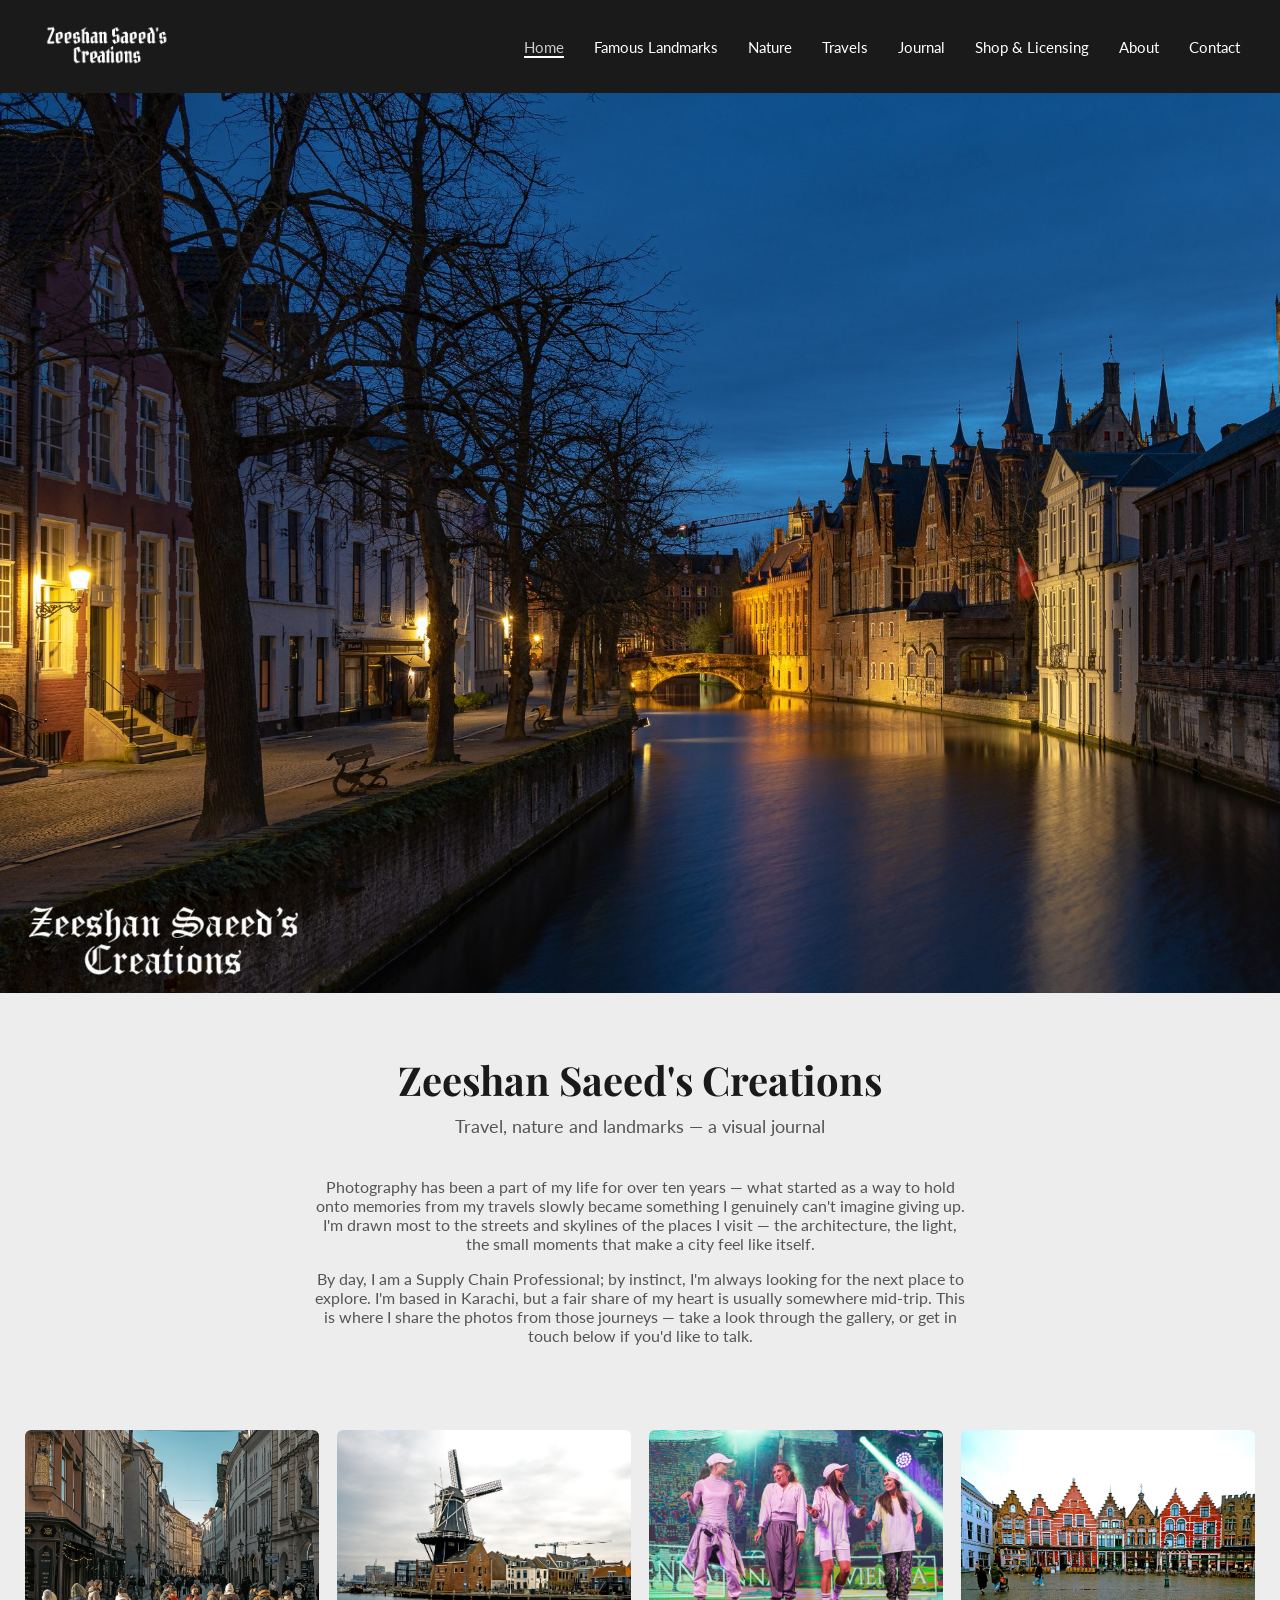
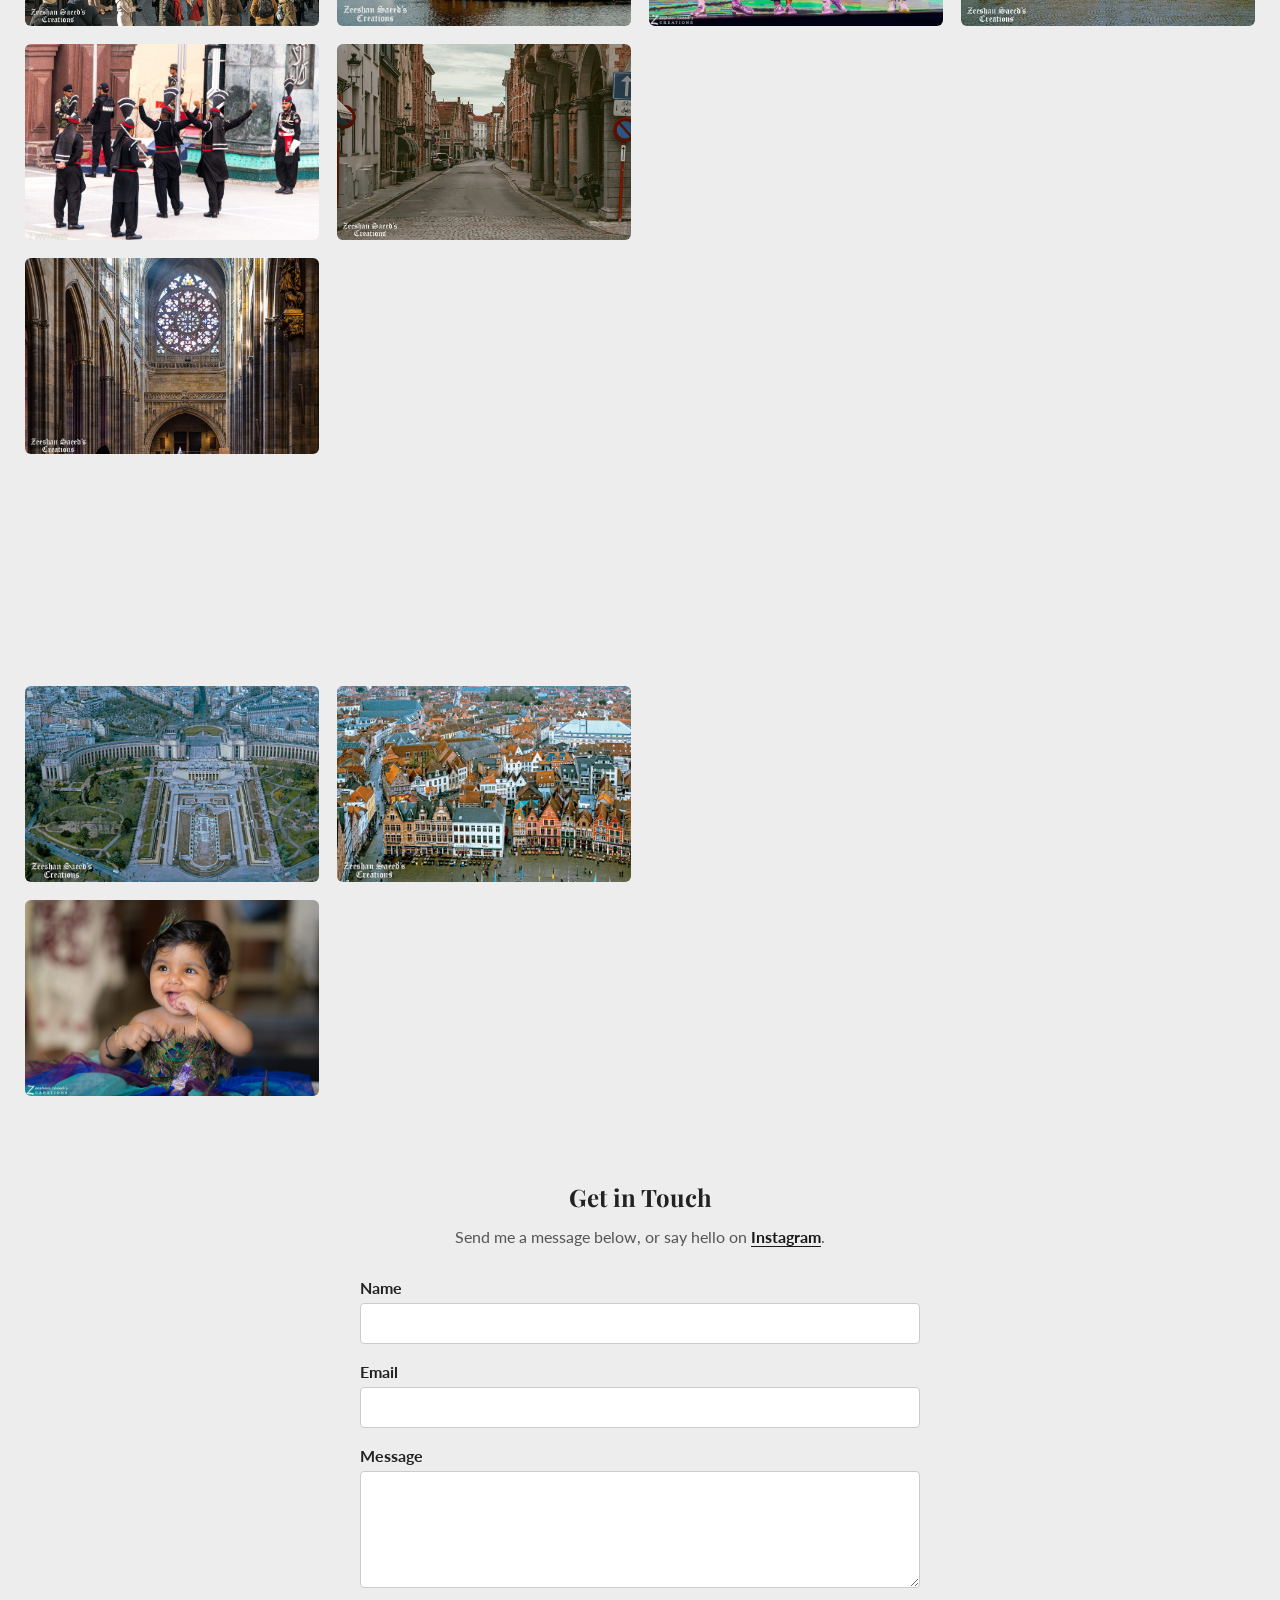
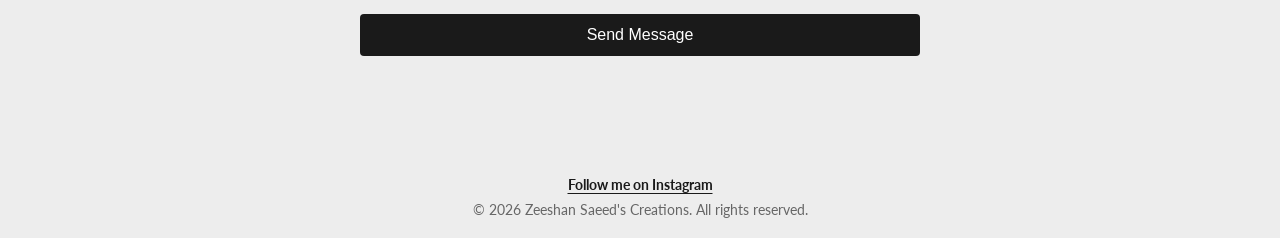
==== index.html @ 1598b389 "Add Journal with first story: Sixteen days in Turkey" ====
<!DOCTYPE html>
  <html lang="en">
  <head>
    <meta charset="UTF-8">
    <meta name="viewport" content="width=device-width, initial-scale=1">
    <title>Zeeshan Saeed's Photographic Diary</title>
    <link rel="icon" type="image/png" href="images/logo_black_transparent.png">
    <meta name="description" content="Travel, nature, and architecture photography by Zeeshan Saeed — a personal visual journal from journeys across Europe and beyond.">
    <link rel="preconnect" href="https://fonts.googleapis.com">
<link href="https://fonts.googleapis.com/css2?family=Playfair+Display:wght@600;700&family=Lato:wght@400;700&display=swap" rel="stylesheet">
    <link rel="stylesheet" href="style.css">
  <!-- GoatCounter: private page-view stats (no cookies, invisible to visitors) -->
  <script data-goatcounter="https://zeeshansaeed.goatcounter.com/count" async src="//gc.zgo.at/count.js"></script>
  </head>
  <body>

  <header class="navbar" id="home">
<div class="logo"><img src="images/logo_white_transparent.png" alt="Zeeshan Saeed's Creations logo"></div>
  <nav aria-label="Main">
  <button type="button" class="hamburger" id="hamburgerBtn" aria-label="Menu" aria-expanded="false" aria-controls="primary-menu"><span aria-hidden="true">&#9776;</span></button>
  <ul class="nav-links" id="primary-menu">
    <li><a href="index.html" class="active">Home</a></li>
<li><a href="famous-landmark.html">Famous Landmarks</a></li>
    <li><a href="nature.html">Nature</a></li>
    <li class="dropdown">
      <a href="travels.html">Travels</a>
      <ul class="dropdown-menu">
        <li><a href="turkey.html">Turkey</a></li>
        <li><a href="prague.html">Prague</a></li>
        <li><a href="amsterdam.html">Amsterdam</a></li>
        <li><a href="bruges.html">Bruges</a></li>
        <li><a href="paris.html">Paris</a></li>
        <li><a href="helsinki.html">Helsinki</a></li>
        <li><a href="tallinn.html">Tallinn</a></li>
      </ul>
    </li>
    <li><a href="journal.html">Journal</a></li>
    <li><a href="shop.html">Shop &amp; Licensing</a></li>
    <li><a href="#about">About</a></li>
    <li><a href="#contact">Contact</a></li>
  </ul>
</nav>
</header>

<main>
  <section class="hero">

  </section>
<section class="intro" id="about">
  <h1>Zeeshan Saeed's Creations</h1>
  <p>Travel, nature and landmarks — a visual journal</p>
</section>
<section class="about">
  <p>Photography has been a part of my life for over ten years — what started as a way to hold onto memories from my travels slowly became something I genuinely can't imagine giving up. I'm drawn most to the streets and skylines of the places I visit — the architecture, the light, the small moments that make a city feel like itself.</p>
  <p>By day, I am a Supply Chain Professional; by instinct, I'm always looking for the next place to explore. I'm based in Karachi, but a fair share of my heart is usually somewhere mid-trip. This is where I share the photos from those journeys — take a look through the gallery, or get in touch below if you'd like to talk.</p>
</section>  
  <section class="gallery" id="gallery">
    <div class="gallery-item">
      <img src="images/Gallery/gallery-01.jpg" loading="lazy" decoding="async" alt="Winter crowds on a narrow Old Town street in Prague">
      <div class="gallery-caption">Winter crowds on a narrow Old Town street in Prague</div>
    </div>
    <div class="gallery-item">
      <img src="images/Gallery/gallery-02.jpg" loading="lazy" decoding="async" alt="Windmill De Adriaan in Haarlem">
      <div class="gallery-caption">Windmill De Adriaan in Haarlem</div>
    </div>
    <div class="gallery-item">
      <img src="images/Gallery/gallery-03.jpg" loading="lazy" decoding="async" alt="Dancers performing at the Global Village concert hall, Dubai">
      <div class="gallery-caption">Dancers performing at the Global Village concert hall, Dubai</div>
    </div>
    <div class="gallery-item">
      <img src="images/Gallery/gallery-04.jpg" loading="lazy" decoding="async" alt="Stepped-gable houses on Market Square, Bruges">
      <div class="gallery-caption">Stepped-gable houses on Market Square, Bruges</div>
    </div>
    <div class="gallery-item">
      <img src="images/Gallery/gallery-05.jpg" loading="lazy" decoding="async" alt="Pakistan Rangers at the Wagah border flag-lowering ceremony">
      <div class="gallery-caption">Pakistan Rangers at the Wagah border flag-lowering ceremony</div>
    </div>
    <div class="gallery-item">
      <img src="images/Gallery/gallery-06.jpg" loading="lazy" decoding="async" alt="Quiet cobbled street with brick arcades, Bruges">
      <div class="gallery-caption">Quiet cobbled street with brick arcades, Bruges</div>
    </div>
    <div class="gallery-item">
      <img src="images/Gallery/gallery-07.jpg" loading="lazy" decoding="async" alt="Equestrian Statue of Queen Wilhelmina, Amsterdam">
      <div class="gallery-caption">Equestrian Statue of Queen Wilhelmina, Amsterdam</div>
    </div>
    <div class="gallery-item">
      <img src="images/Gallery/gallery-08.jpg" loading="lazy" decoding="async" alt="Rooftops of the Lesser Town (Mala Strana) looking toward Prague Castle">
      <div class="gallery-caption">Rooftops of the Lesser Town (Mala Strana) looking toward Prague Castle</div>
    </div>
    <div class="gallery-item">
      <img src="images/Gallery/gallery-09.jpg" loading="lazy" decoding="async" alt="Nave and rose window of St. Vitus Cathedral, Prague">
      <div class="gallery-caption">Nave and rose window of St. Vitus Cathedral, Prague</div>
    </div>
    <div class="gallery-item">
      <img src="images/Gallery/gallery-10.jpg" loading="lazy" decoding="async" alt="Basilica of Saint Nicholas, Amsterdam">
      <div class="gallery-caption">Basilica of Saint Nicholas, Amsterdam</div>
    </div>
    <div class="gallery-item">
      <img src="images/Gallery/gallery-11.jpg" loading="lazy" decoding="async" alt="Minnewater Castle beside the Lake of Love, Bruges">
      <div class="gallery-caption">Minnewater Castle beside the Lake of Love, Bruges</div>
    </div>
    <div class="gallery-item">
      <img src="images/Gallery/gallery-12.jpg" loading="lazy" decoding="async" alt="Red roses in a glass vase at my cousin's wedding">
      <div class="gallery-caption">Red roses in a glass vase at my cousin's wedding</div>
    </div>
    <div class="gallery-item">
      <img src="images/Gallery/gallery-13.jpg" loading="lazy" decoding="async" alt="My daughter smiling in a white T-shirt">
      <div class="gallery-caption">My daughter smiling in a white T-shirt</div>
    </div>
    <div class="gallery-item">
      <img src="images/Gallery/gallery-14.jpg" loading="lazy" decoding="async" alt="Rembrandt Monument, Amsterdam">
      <div class="gallery-caption">Rembrandt Monument, Amsterdam</div>
    </div>
    <div class="gallery-item">
      <img src="images/Gallery/gallery-15.jpg" loading="lazy" decoding="async" alt="Interior of the National Museum, Prague">
      <div class="gallery-caption">Interior of the National Museum, Prague</div>
    </div>
    <div class="gallery-item">
      <img src="images/Gallery/gallery-16.jpg" loading="lazy" decoding="async" alt="Old Jewish Cemetery, Prague">
      <div class="gallery-caption">Old Jewish Cemetery, Prague</div>
    </div>
    <div class="gallery-item">
      <img src="images/Gallery/gallery-17.jpg" loading="lazy" decoding="async" alt="Place du Trocadero and the Esplanade Joseph-Wresinski seen from the top of the Eiffel Tower, Paris">
      <div class="gallery-caption">Place du Trocadero and the Esplanade Joseph-Wresinski seen from the top of the Eiffel Tower, Paris</div>
    </div>
    <div class="gallery-item">
      <img src="images/Gallery/gallery-18.jpg" loading="lazy" decoding="async" alt="Bruges rooftops and Market Square seen from the Belfry">
      <div class="gallery-caption">Bruges rooftops and Market Square seen from the Belfry</div>
    </div>
    <div class="gallery-item">
      <img src="images/Gallery/gallery-19.jpg" loading="lazy" decoding="async" alt="Prague Astronomical Clock in the Old Town">
      <div class="gallery-caption">Prague Astronomical Clock in the Old Town</div>
    </div>
    <div class="gallery-item">
      <img src="images/Gallery/gallery-20.jpg" loading="lazy" decoding="async" alt="Bedrich Smetana Lookout, Prague">
      <div class="gallery-caption">Bedrich Smetana Lookout, Prague</div>
    </div>
    <div class="gallery-item">
      <img src="images/Gallery/gallery-21.jpg" loading="lazy" decoding="async" alt="My baby daughter laughing in a peacock-feather dress">
      <div class="gallery-caption">My baby daughter laughing in a peacock-feather dress</div>
    </div>
    <div class="gallery-item">
      <img src="images/Gallery/gallery-22.jpg" loading="lazy" decoding="async" alt="New Year's fireworks over the sea at JBR, Dubai">
      <div class="gallery-caption">New Year's fireworks over the sea at JBR, Dubai</div>
    </div>
    <div class="gallery-item">
      <img src="images/Gallery/gallery-23.jpg" loading="lazy" decoding="async" alt="My niece with henna-patterned hands, peeking through her fingers">
      <div class="gallery-caption">My niece with henna-patterned hands, peeking through her fingers</div>
    </div>
    <div class="gallery-item">
      <img src="images/Gallery/gallery-24.jpg" loading="lazy" decoding="async" alt="Eiffel Tower, Paris">
      <div class="gallery-caption">Eiffel Tower, Paris</div>
    </div>
  </section>

 
  <section class="contact" id="contact">
    <h2>Get in Touch</h2>
    <p class="contact-intro">Send me a message below, or say hello on <a href="https://www.instagram.com/zeeshansaeed80/" target="_blank" rel="noopener">Instagram<span class="visually-hidden"> (opens in a new tab)</span></a>.</p>
    <form id="contact-form" action="https://formspree.io/f/mbgjoqop" method="POST">
      <input type="hidden" name="_subject" value="New message from Zeeshan Saeed's Creations">
      <input type="text" name="_gotcha" tabindex="-1" autocomplete="off" aria-hidden="true">

      <label for="name">Name</label>
      <input type="text" id="name" name="name" required>

      <label for="email">Email</label>
      <input type="email" id="email" name="email" required>

      <label for="message">Message</label>
      <textarea id="message" name="message" rows="5" required></textarea>

      <button type="submit">Send Message</button>

      <p id="form-status" class="form-status" role="status" aria-live="polite"></p>
    </form>
  </section>
</main> 

    <footer>
      <p class="footer-social"><a href="https://www.instagram.com/zeeshansaeed80/" target="_blank" rel="noopener">Follow me on Instagram<span class="visually-hidden"> (opens in a new tab)</span></a></p>
      <p>&copy; 2026 Zeeshan Saeed's Creations. All rights reserved.</p>
    </footer>


    <script src="script.js"></script>
  </body>
  </html>
---- style.css ----
/* ---------- Reset ---------- */
* {
  margin: 0;
  padding: 0;
  box-sizing: border-box;
}

html {
  scroll-behavior: smooth;
}

h1, h2 {
  font-family: 'Playfair Display', serif;
}

body {
  font-family: 'Lato', Arial, sans-serif;
  color: #222;
  background-color: #ededed;
}

/* ---------- Navbar ---------- */
.navbar {
  display: flex;
  justify-content: space-between;
  align-items: center;
  padding: 20px 40px;
  background-color: #1a1a1a;
  color: white;
  position: relative;
}

.logo img {
  height: 50px;
  width: auto;
}

.nav-links {
  display: flex;
  list-style: none;
  gap: 30px;
}

.nav-links a {
  color: white;
  text-decoration: none;
  font-size: 0.95rem;
}

.nav-links a:hover {
  color: #ccc;
}
.nav-links a.active {
  color: #ccc;
  border-bottom: 2px solid white;
}

.dropdown {
  position: relative;
}

.dropdown-menu {
  display: none;
  position: absolute;
  top: 100%;
  left: 0;
  background-color: #1a1a1a;
  min-width: 150px;
  list-style: none;
  padding: 10px 0;
}

.dropdown-menu li {
  padding: 8px 20px;
}

/* Show the city list on mouse hover (devices with a real pointer) and keyboard focus */
@media (hover: hover) {
  .dropdown:hover .dropdown-menu {
    display: block;
  }
}

.dropdown:focus-within .dropdown-menu {
  display: block;
}

.hamburger {
  display: none;
  background: none;
  border: none;
  color: white;
  font-size: 1.8rem;
  cursor: pointer;
}

.hamburger:focus-visible {
  outline: 2px solid white;
  outline-offset: 2px;
  border-radius: 4px;
}

/* ---------- Hero ---------- */
.hero {
  height: 100vh;
  background-image: url('images/hero.jpg');
  background-size: cover;
  /* Anchor bottom-left so the watermark is never cropped off */
  background-position: left bottom;
}

/* ---------- Intro ---------- */
.intro {
  text-align: center;
  padding: 60px 20px 20px;
}

.intro h1 {
  font-size: 2.5rem;
  margin-bottom: 10px;
  color: #1a1a1a;
}

.intro p {
  font-size: 1.1rem;
  color: #555;
}

/* ---------- About ---------- */
.about {
  max-width: 700px;
  margin: 0 auto;
  padding: 20px 20px 60px;
  text-align: center;
}

.about p {
  color: #555;
}

.about p:not(:last-child) {
  margin-bottom: 16px;
}

/* ---------- Gallery ---------- */
.gallery {
  display: grid;
  grid-template-columns: repeat(4, 1fr);
  gap: 18px;
  padding: 25px 25px;
  max-width: 1500px;
  margin: 0 auto;
}

.gallery-item {
  position: relative;
  overflow: hidden;
  border-radius: 6px;
}

.gallery-item img {
  width: 100%;
  aspect-ratio: 3 / 2;
  object-fit: cover;
  display: block;
  transition: transform 0.3s ease;
}

.gallery-item:hover img {
  transform: scale(1.05);
}

/* Wide photos are cropped from the right (set by script.js) so the watermark isn't cut off */
.gallery-item img.crop-right {
  object-position: left center;
  transform-origin: left center;
}

.gallery-caption {
  position: absolute;
  bottom: 0;
  left: 0;
  width: 100%;
  padding: 12px 10px;
  background: linear-gradient(to top, rgba(0,0,0,0.75), transparent);
  color: white;
  font-size: 0.85rem;
  opacity: 0;
  transform: translateY(8px);
  transition: opacity 0.3s ease, transform 0.3s ease;
}

.gallery-item:hover .gallery-caption {
  opacity: 1;
  transform: translateY(0);
}

/* Thumbnails are wrapped in buttons by script.js so they work with the keyboard */
.gallery-open {
  display: block;
  width: 100%;
  padding: 0;
  border: 0;
  background: none;
  cursor: pointer;
}

/* Clicks on the caption strip should reach the photo button underneath */
.gallery-caption {
  pointer-events: none;
}

/* Keyboard focus: outline the photo and show its caption, like hover does */
.gallery-item:has(.gallery-open:focus-visible) {
  outline: 3px solid #1a1a1a;
  outline-offset: 3px;
}

.gallery-item:has(.gallery-open:focus-visible) img {
  transform: scale(1.05);
}

.gallery-item:has(.gallery-open:focus-visible) .gallery-caption {
  opacity: 1;
  transform: translateY(0);
}
/* ---------- Services (kept for reuse on the parlour site later) ---------- */
.services {
  max-width: 1000px;
  margin: 0 auto;
  padding: 60px 20px;
}

.service-row {
  display: flex;
  align-items: center;
  gap: 40px;
  margin-bottom: 60px;
}

.service-row img {
  width: 50%;
  height: 300px;
  object-fit: cover;
  border-radius: 6px;
}

.service-text {
  width: 50%;
}

.service-text h2 {
  margin-bottom: 12px;
}

.service-row:nth-child(even) {
  flex-direction: row-reverse;
}

/* ---------- Contact ---------- */
.contact {
  max-width: 600px;
  margin: 0 auto;
  padding: 60px 20px;
}

.contact h2 {
  text-align: center;
  margin-bottom: 30px;
}

.contact form {
  display: flex;
  flex-direction: column;
  gap: 6px;
}

.contact label {
  font-weight: bold;
  margin-top: 12px;
}

.contact input,
.contact textarea {
  padding: 10px;
  border: 1px solid #ccc;
  border-radius: 4px;
  font-family: inherit;
  font-size: 1rem;
}

.contact input:focus,
.contact textarea:focus {
  outline: none;
  border-color: #1a1a1a;
}

.contact button {
  margin-top: 20px;
  padding: 12px;
  background-color: #1a1a1a;
  color: white;
  border: none;
  border-radius: 4px;
  font-size: 1rem;
  cursor: pointer;
}

.contact button:hover {
  background-color: #333;
}

.contact button[disabled] {
  opacity: 0.6;
  cursor: default;
}

/* Spam honeypot — hidden from users, visible to bots */
.contact input[name="_gotcha"] {
  position: absolute;
  left: -9999px;
  width: 1px;
  height: 1px;
  overflow: hidden;
}

.form-status {
  margin-top: 16px;
  text-align: center;
  font-size: 0.95rem;
  min-height: 1.2em;
}

.form-status.success {
  color: #1a7a3c;
}

.form-status.error {
  color: #b3261e;
}

/* ---------- Lightbox ---------- */
.lightbox.hidden {
  display: none;
}

.lightbox {
  position: fixed;
  top: 0;
  left: 0;
  width: 100%;
  height: 100%;
  background: rgba(0, 0, 0, 0.95);
  display: flex;
  align-items: center;
  justify-content: center;
  cursor: pointer;
}

.lightbox img {
  max-width: 90%;
  max-height: 90%;
  border-radius: 6px;
}

/* Discourage casual saving of photos (drag, selection, iOS long-press menu) */
.gallery img,
.lightbox img {
  -webkit-user-drag: none;
  user-select: none;
  -webkit-user-select: none;
  -webkit-touch-callout: none;
}

.lightbox-close {
  position: absolute;
  top: 20px;
  right: 30px;
  font-size: 2.5rem;
  color: white;
  cursor: pointer;
}

.lightbox-arrow {
  position: absolute;
  top: 50%;
  transform: translateY(-50%);
  font-size: 2rem;
  color: white;
  cursor: pointer;
  padding: 10px;
  user-select: none;
}

.lightbox-prev {
  left: 20px;
}

.lightbox-next {
  right: 20px;
}

.lightbox-arrow:hover,
.lightbox-close:hover {
  color: #ccc;
}

/* Lightbox controls are real buttons: remove default button styling */
.lightbox-close,
.lightbox-arrow {
  background: none;
  border: 0;
  font-family: inherit;
  line-height: 1;
}

/* Comfortable tap area (at least 44 x 44 px) for the close button */
.lightbox-close {
  min-width: 44px;
  min-height: 44px;
  display: flex;
  align-items: center;
  justify-content: center;
}

.lightbox-close:focus-visible,
.lightbox-arrow:focus-visible {
  outline: 2px solid white;
  outline-offset: 4px;
  border-radius: 4px;
}

/* Stop the page behind the lightbox from scrolling */
body.lightbox-open {
  overflow: hidden;
}

/* Horizontal swipes are handled by script.js; keep vertical panning and pinch-to-zoom */
.lightbox {
  touch-action: pan-y pinch-zoom;
}

/* Text for screen readers only */
.visually-hidden {
  position: absolute;
  width: 1px;
  height: 1px;
  margin: -1px;
  padding: 0;
  overflow: hidden;
  clip: rect(0, 0, 0, 0);
  white-space: nowrap;
  border: 0;
}

/* ---------- Footer ---------- */
footer {
  text-align: center;
  padding: 20px;
  color: #666;
  font-size: 0.9rem;
}

.footer-social {
  margin-bottom: 8px;
}

.footer-social a,
.contact-intro a {
  color: #1a1a1a;
  font-weight: bold;
  text-underline-offset: 3px;
}

.footer-social a:hover,
.contact-intro a:hover {
  color: #555;
}

.contact .contact-intro {
  text-align: center;
  color: #555;
  margin: -16px 0 20px;
}

/* ---------- Mobile overrides (always last) ---------- */
@media (max-width: 600px) {
  .logo img {
    height: 36px;
  }

  .hamburger {
    display: block;
    min-width: 44px;
    min-height: 44px;
    padding: 0;
    line-height: 1;
  }

  .nav-links {
    display: none;
    position: absolute;
    top: 100%;
    left: 0;
    width: 100%;
    flex-direction: column;
    background-color: #1a1a1a;
    text-align: center;
    padding: 20px 0;
  }

  .nav-links.active {
    display: flex;
  }

  /* On phones, "Travels" opens the Travels page, which lists every city */
  .nav-links .dropdown-menu,
  .nav-links .dropdown:focus-within .dropdown-menu {
    display: none;
  }

  .gallery {
    grid-template-columns: repeat(1, 1fr);
  }

  .service-row {
    flex-direction: column;
  }

  .service-row img,
  .service-text {
    width: 100%;
  }
}
/* ---------- 404 Page ---------- */
.not-found {
  min-height: 60vh;
  display: flex;
  flex-direction: column;
  align-items: center;
  justify-content: center;
  text-align: center;
  padding: 60px 20px;
}

.not-found h1 {
  font-size: 5rem;
  color: #1a1a1a;
}

.not-found p {
  font-size: 1.1rem;
  color: #555;
  margin-bottom: 24px;
}

.not-found-link {
  background-color: #1a1a1a;
  color: white;
  padding: 12px 24px;
  border-radius: 4px;
  text-decoration: none;
  font-size: 1rem;
}

.not-found-link:hover {
  background-color: #333;
}
@view-transition {
  navigation: auto;
}
.lightbox-caption {
  position: absolute;
  bottom: 30px;
  left: 50%;
  transform: translateX(-50%);
  color: white;
  font-size: 1rem;
  text-align: center;
  background: rgba(0, 0, 0, 0.5);
  padding: 8px 20px;
  border-radius: 4px;
  max-width: 80%;
}

/* ---------- Shop & Licensing page ---------- */
.hero-short {
  height: 55vh;
}

.shop-options {
  display: grid;
  grid-template-columns: repeat(2, 1fr);
  gap: 24px;
  max-width: 1000px;
  margin: 0 auto;
  padding: 0 20px 60px;
}

.shop-card {
  background: white;
  border-radius: 6px;
  padding: 32px;
  display: flex;
  flex-direction: column;
}

.shop-eyebrow {
  font-size: 0.8rem;
  letter-spacing: 0.08em;
  text-transform: uppercase;
  color: #555;
  margin-bottom: 8px;
}

.shop-card h2 {
  font-size: 1.6rem;
  color: #1a1a1a;
  margin-bottom: 12px;
}

.shop-card p,
.shop-card li,
.tier p,
.shop-steps li,
.shop-note p {
  color: #555;
  line-height: 1.6;
}

.shop-card > p {
  margin-bottom: 16px;
}

.shop-card ul {
  padding-left: 20px;
  margin-bottom: 24px;
}

.shop-card li {
  margin-bottom: 6px;
}

.shop-card .shop-price {
  margin-top: auto;
}


.shop-price {
  font-weight: 700;
  color: #1a1a1a;
}

.shop-button {
  display: inline-block;
  margin-top: 16px;
  padding: 12px 24px;
  background-color: #1a1a1a;
  color: white;
  border-radius: 4px;
  text-align: center;
  text-decoration: none;
}

.shop-button:hover {
  background-color: #333;
}

.shop-button-disabled,
.shop-button-disabled:hover {
  background-color: transparent;
  color: #555;
  border: 1px dashed #888;
  cursor: default;
}

.shop-section {
  max-width: 1000px;
  margin: 0 auto;
  padding: 20px 20px 50px;
}

.shop-section h2 {
  text-align: center;
  color: #1a1a1a;
  margin-bottom: 12px;
}

.shop-section-intro,
.shop-fineprint {
  text-align: center;
  color: #555;
  max-width: 640px;
  margin: 0 auto;
}

.shop-section-intro {
  margin-bottom: 24px;
}

.shop-fineprint {
  font-size: 0.9rem;
  margin-top: 20px;
}

.tier-grid {
  display: grid;
  grid-template-columns: repeat(3, 1fr);
  gap: 18px;
}

.tier {
  background: white;
  border-radius: 6px;
  padding: 24px;
  display: flex;
  flex-direction: column;
  gap: 10px;
}

.tier h3,
.shop-note h3 {
  font-family: 'Playfair Display', serif;
  font-size: 1.2rem;
  color: #1a1a1a;
}

.tier .shop-price {
  margin-top: auto;
}

.shop-steps {
  list-style: none;
  counter-reset: step;
  display: grid;
  grid-template-columns: repeat(3, 1fr);
  gap: 18px;
  margin-top: 24px;
}

.shop-steps li {
  counter-increment: step;
  background: white;
  border-radius: 6px;
  padding: 24px;
}

.shop-steps li::before {
  content: counter(step);
  display: block;
  font-family: 'Playfair Display', serif;
  font-size: 1.8rem;
  color: #1a1a1a;
  margin-bottom: 8px;
}

.shop-steps strong {
  color: #1a1a1a;
}

.shop-note {
  background: white;
  border-left: 3px solid #1a1a1a;
  border-radius: 0;
  padding: 24px 28px;
  max-width: 760px;
  margin: 0 auto;
}

.shop-note h3 {
  margin-bottom: 8px;
}

.contact select {
  padding: 10px;
  border: 1px solid #ccc;
  border-radius: 4px;
  font-family: inherit;
  font-size: 1rem;
  background: white;
}

.contact select:focus {
  outline: none;
  border-color: #1a1a1a;
}

.contact .optional {
  font-weight: normal;
  color: #555;
}

@media (max-width: 800px) {
  .shop-options,
  .tier-grid,
  .shop-steps {
    grid-template-columns: 1fr;
  }

  .hero-short {
    height: 35vh;
  }
}

/* ---------- Travels page ---------- */
.city-grid {
  list-style: none;
  display: grid;
  grid-template-columns: repeat(3, 1fr);
  gap: 24px;
  max-width: 1200px;
  margin: 0 auto;
  padding: 0 25px 60px;
}

.city-card {
  position: relative;
  background: white;
  border-radius: 6px;
  overflow: hidden;
  display: flex;
  flex-direction: column;
}

.city-card-photo {
  overflow: hidden;
}

.city-card img {
  width: 100%;
  aspect-ratio: 3 / 2;
  object-fit: cover;
  /* Crop wide photos from the right so the watermark (bottom left) stays whole */
  object-position: left center;
  transform-origin: left bottom;
  display: block;
  transition: transform 0.3s ease;
}

.city-card:hover img,
.city-card:focus-within img {
  transform: scale(1.05);
}

.city-card-body {
  background: white;
  padding: 20px 22px 22px;
  display: flex;
  flex-direction: column;
  flex: 1;
}

.city-card h2 {
  font-size: 1.5rem;
  color: #1a1a1a;
}

.city-card h2 a {
  color: inherit;
  text-decoration: none;
}

/* The whole card is clickable through the city name link */
.city-card h2 a::after {
  content: "";
  position: absolute;
  inset: 0;
  z-index: 1;
}

.city-card:has(h2 a:focus-visible) {
  outline: 3px solid #1a1a1a;
  outline-offset: 3px;
}

.city-card h2 a:focus-visible {
  outline: none;
}

.city-card-country {
  font-size: 0.8rem;
  letter-spacing: 0.08em;
  text-transform: uppercase;
  color: #555;
  margin: 4px 0 12px;
}

.city-card-teaser {
  color: #555;
  line-height: 1.6;
  margin-bottom: 16px;
}

.city-card-meta {
  margin-top: auto;
  font-weight: bold;
  color: #1a1a1a;
}

.back-link {
  max-width: 1500px;
  margin: 0 auto;
  padding: 10px 25px 40px;
  text-align: center;
}

.back-link a {
  color: #1a1a1a;
  font-weight: bold;
  text-underline-offset: 3px;
}

.back-link a:hover {
  color: #555;
}

@media (max-width: 1000px) {
  .city-grid {
    grid-template-columns: repeat(2, 1fr);
  }
}

@media (max-width: 600px) {
  .city-grid {
    grid-template-columns: 1fr;
  }
}

/* City headings inside multi-city galleries (e.g. Turkey) */
.gallery-heading {
  max-width: 1500px;
  margin: 30px auto 0;
  padding: 0 25px;
  font-size: 1.6rem;
  color: #1a1a1a;
}

/* Touch screens have no hover: show captions as a plain line under each photo */
@media (hover: none) {
  .gallery-caption {
    position: static;
    opacity: 1;
    transform: none;
    background: none;
    color: #555;
    padding: 8px 2px 0;
  }
}

/* ---------- Journal index ---------- */
.post-list {
  list-style: none;
  max-width: 1000px;
  margin: 0 auto;
  padding: 0 25px 60px;
  display: grid;
  gap: 24px;
}

.post-card {
  position: relative;
  display: grid;
  grid-template-columns: 1fr 1fr;
  background: white;
  border-radius: 6px;
  overflow: hidden;
}

.post-card-photo {
  overflow: hidden;
}

.post-card img {
  width: 100%;
  height: 100%;
  min-height: 240px;
  object-fit: cover;
  /* Keep the bottom-left watermark in frame */
  object-position: left bottom;
  transform-origin: left bottom;
  display: block;
  transition: transform 0.3s ease;
}

.post-card:hover img,
.post-card:focus-within img {
  transform: scale(1.05);
}

.post-card-body {
  padding: 26px 28px;
  display: flex;
  flex-direction: column;
}

.post-card h2 {
  font-size: 1.7rem;
  color: #1a1a1a;
  margin-bottom: 12px;
}

.post-card h2 a {
  color: inherit;
  text-decoration: none;
}

/* The whole card is clickable through the title link */
.post-card h2 a::after {
  content: "";
  position: absolute;
  inset: 0;
  z-index: 1;
}

.post-card:has(h2 a:focus-visible) {
  outline: 3px solid #1a1a1a;
  outline-offset: 3px;
}

.post-card h2 a:focus-visible {
  outline: none;
}

.post-card-teaser {
  color: #555;
  line-height: 1.6;
  margin-bottom: 16px;
}

.post-eyebrow {
  font-size: 0.8rem;
  letter-spacing: 0.08em;
  text-transform: uppercase;
  color: #555;
  margin-bottom: 8px;
}

.post-eyebrow a {
  color: inherit;
  text-underline-offset: 3px;
}

@media (max-width: 700px) {
  .post-card {
    grid-template-columns: 1fr;
  }

  .post-card img {
    min-height: 0;
    aspect-ratio: 3 / 2;
  }
}

/* ---------- Journal story ---------- */
.post {
  max-width: 760px;
  margin: 0 auto;
  padding: 50px 20px 20px;
}

.post-header {
  text-align: center;
  margin-bottom: 30px;
}

.post-header h1 {
  font-size: 2.6rem;
  line-height: 1.2;
  color: #1a1a1a;
  margin-bottom: 10px;
}

.post-meta {
  color: #555;
}

.trip-facts {
  display: grid;
  grid-template-columns: repeat(2, 1fr);
  gap: 16px 24px;
  background: white;
  border-radius: 6px;
  padding: 22px 24px;
  margin-bottom: 36px;
}

.trip-facts dt {
  font-size: 0.75rem;
  letter-spacing: 0.08em;
  text-transform: uppercase;
  color: #555;
  margin-bottom: 4px;
}

.trip-facts dd {
  color: #1a1a1a;
  line-height: 1.5;
}

.post-body {
  font-size: 1.08rem;
  line-height: 1.75;
}

.post-body p,
.post-body ul {
  margin-bottom: 1.2em;
}

.post-body ul {
  padding-left: 1.3em;
}

.post-body li {
  margin-bottom: 0.5em;
}

.post-body h2 {
  font-size: 2rem;
  color: #1a1a1a;
  margin: 2.2em 0 0.4em;
  scroll-margin-top: 20px;
}

.post-body h3 {
  font-family: 'Lato', Arial, sans-serif;
  font-size: 1.15rem;
  color: #1a1a1a;
  margin: 1.8em 0 0.5em;
}

.post-lead {
  font-size: 1.2rem;
  color: #1a1a1a;
}

.post-toc {
  border-left: 3px solid #1a1a1a;
  padding: 4px 0 4px 18px;
  margin-bottom: 1.5em;
}

.post-toc p {
  font-weight: bold;
  margin-bottom: 0.3em;
}

.post-toc ol {
  padding-left: 1.2em;
  margin: 0;
}

.post-toc li {
  margin-bottom: 0.2em;
}

.post-body a,
.post-toc a {
  color: #1a1a1a;
  text-underline-offset: 3px;
}

/* Story photos: full width (or a pair side by side), natural shape, caption always shown */
.post-photos {
  grid-template-columns: 1fr;
  padding: 6px 0 1.6em;
  max-width: none;
}

.post-photos-pair {
  grid-template-columns: 1fr 1fr;
  align-items: start;
}

.post-photos .gallery-item img,
.post-photos .gallery-item img.crop-right {
  aspect-ratio: auto;
  height: auto;
  max-height: 80vh;
  object-fit: contain;
  object-position: center;
}

.post-photos .gallery-item:hover img,
.post-photos .gallery-item:has(.gallery-open:focus-visible) img {
  transform: none;
}

.post-photos .gallery-caption {
  position: static;
  opacity: 1;
  transform: none;
  background: none;
  color: #555;
  font-size: 0.9rem;
  line-height: 1.4;
  padding: 8px 2px 0;
}

.photo-spots {
  background: white;
  border-radius: 6px;
  padding: 24px 26px 8px;
  margin: 2.5em 0 2em;
}

.photo-spots h2 {
  font-size: 1.5rem;
  margin: 0 0 0.6em;
}

.photo-spots h3 {
  margin-top: 1em;
}

.post-end {
  text-align: center;
  padding: 1em 0 1em;
}

.post-end p {
  color: #555;
}

.post-end .shop-button {
  color: white;
  text-decoration: none;
}

@media (max-width: 600px) {
  .post {
    padding-top: 36px;
  }

  .post-header h1 {
    font-size: 2rem;
  }

  .post-body h2 {
    font-size: 1.6rem;
  }

  .trip-facts,
  .post-photos-pair {
    grid-template-columns: 1fr;
  }
}

/* Links inside intro text (e.g. Turkey page to its Journal story) */
.about a {
  color: #1a1a1a;
  font-weight: bold;
  text-underline-offset: 3px;
}
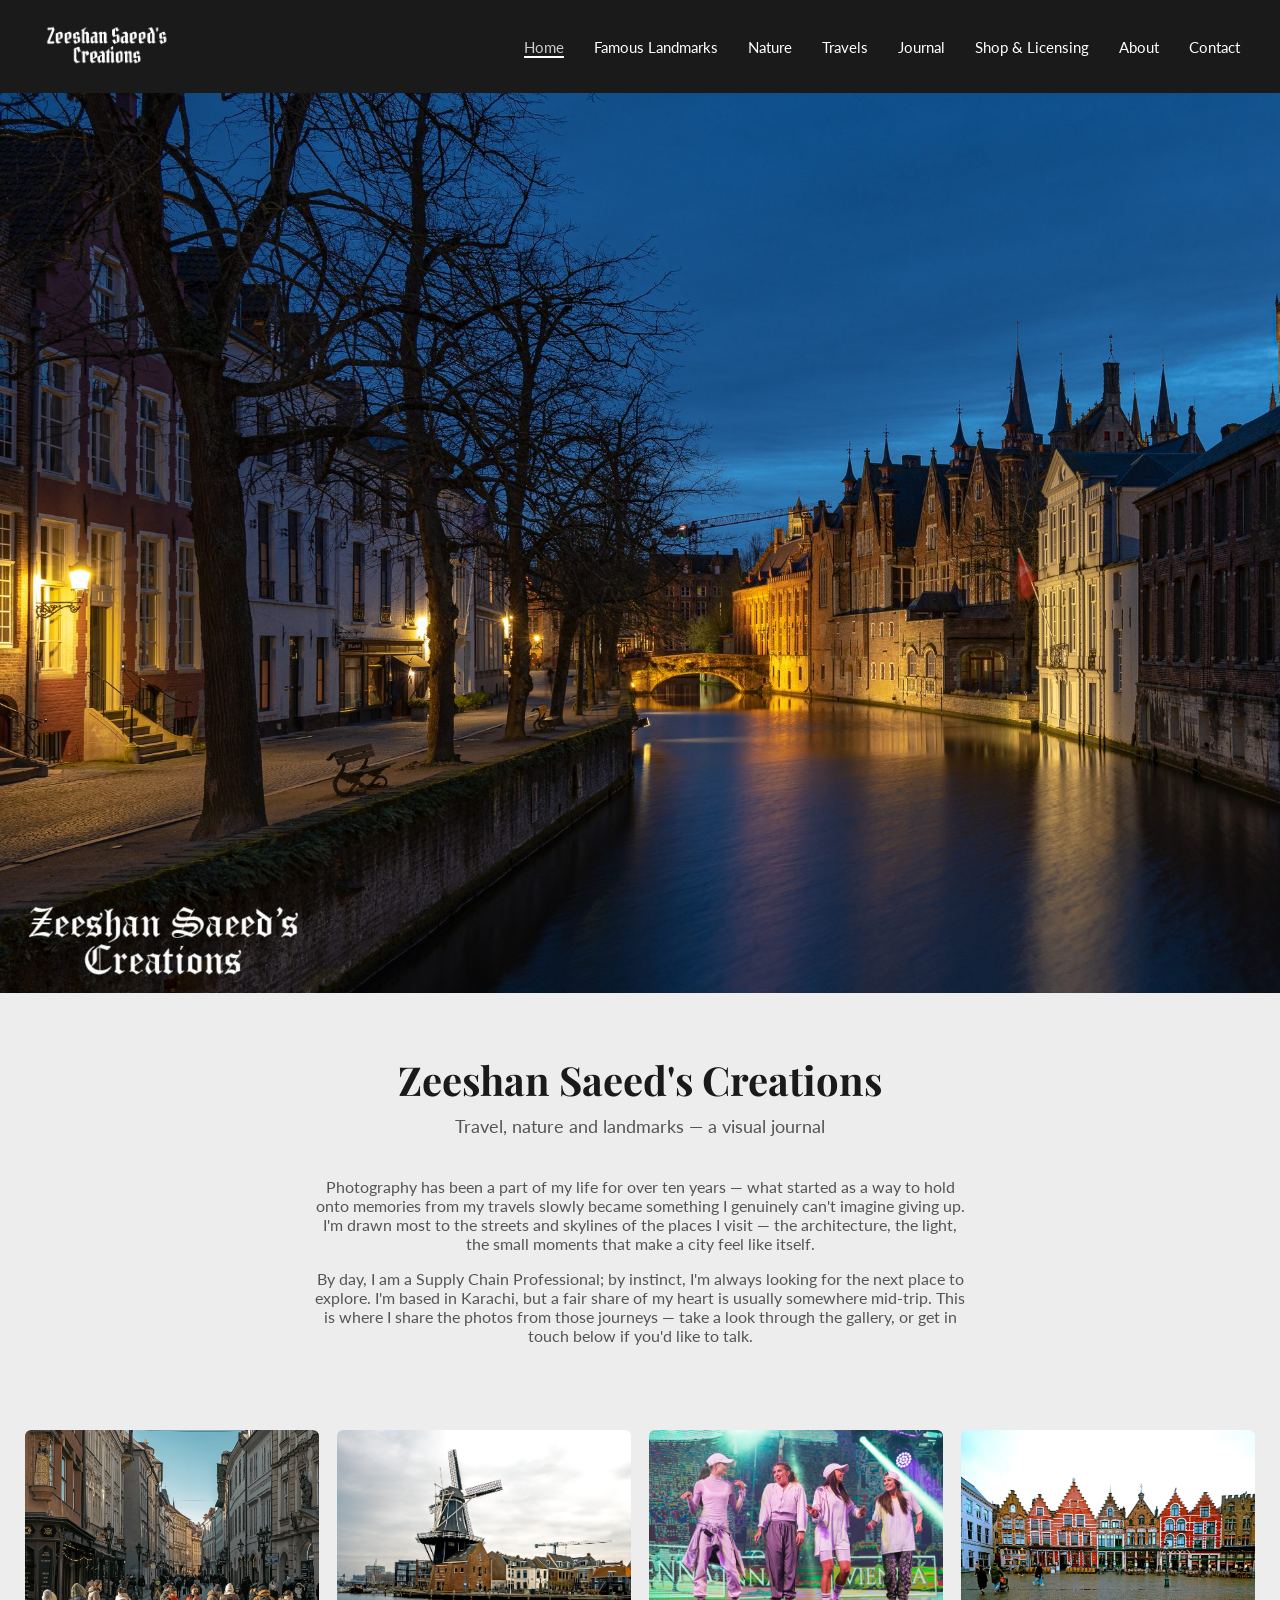
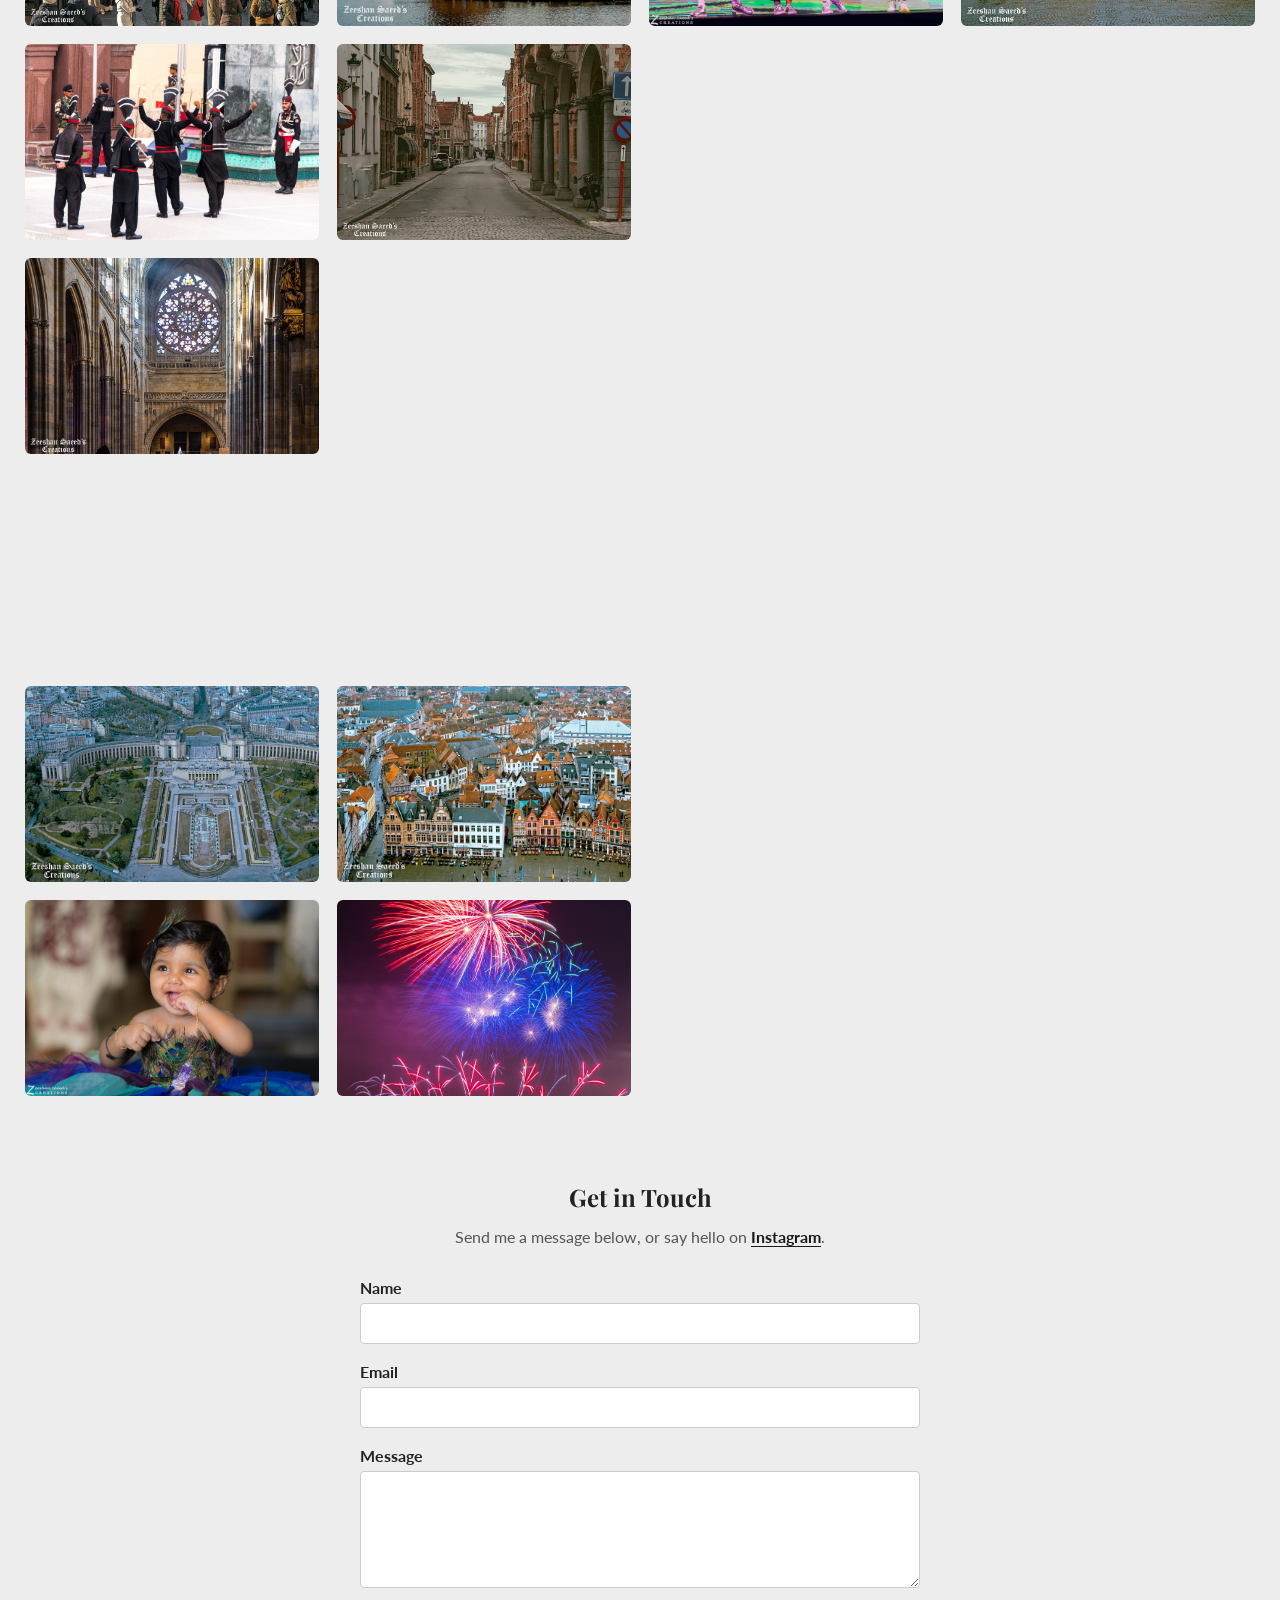
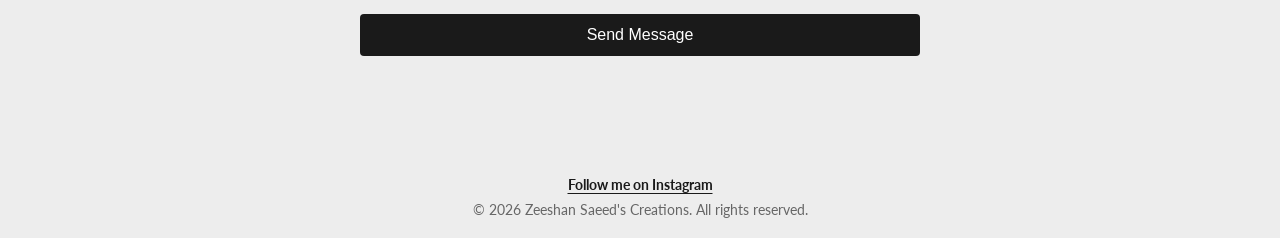
==== commit eadbbf27: "Add canonical tags to all pages" ====
--- a/index.html
+++ b/index.html
@@ -4,6 +4,7 @@
     <meta charset="UTF-8">
     <meta name="viewport" content="width=device-width, initial-scale=1">
     <title>Zeeshan Saeed's Photographic Diary</title>
+    <link rel="canonical" href="https://zeeshansaeedcreations.com/">
     <link rel="icon" type="image/png" href="images/logo_black_transparent.png">
     <meta name="description" content="Travel, nature, and architecture photography by Zeeshan Saeed — a personal visual journal from journeys across Europe and beyond.">
     <link rel="preconnect" href="https://fonts.googleapis.com">
--- a/style.css
+++ b/style.css
@@ -1197,6 +1197,37 @@
   padding: 8px 2px 0;
 }
 
+/* Tall photos in a story: keep them narrower so they don't fill the whole screen */
+.post-photos-portrait {
+  max-width: 460px;
+  margin: 0 auto;
+}
+
+/* Side-by-side story photos share one shape so the pair lines up.
+   Cropped from the bottom left to keep the watermark; the viewer still shows the whole photo. */
+.post-photos-pair .gallery-item img,
+.post-photos-pair .gallery-item img.crop-right {
+  aspect-ratio: 3 / 2;
+  max-height: none;
+  object-fit: cover;
+  object-position: left bottom;
+}
+
+/* Note under the Journal story list */
+.journal-more {
+  max-width: 1000px;
+  margin: -30px auto 0;
+  padding: 0 25px 60px;
+  text-align: center;
+  color: #555;
+}
+
+.journal-more a {
+  color: #1a1a1a;
+  font-weight: bold;
+  text-underline-offset: 3px;
+}
+
 .photo-spots {
   background: white;
   border-radius: 6px;
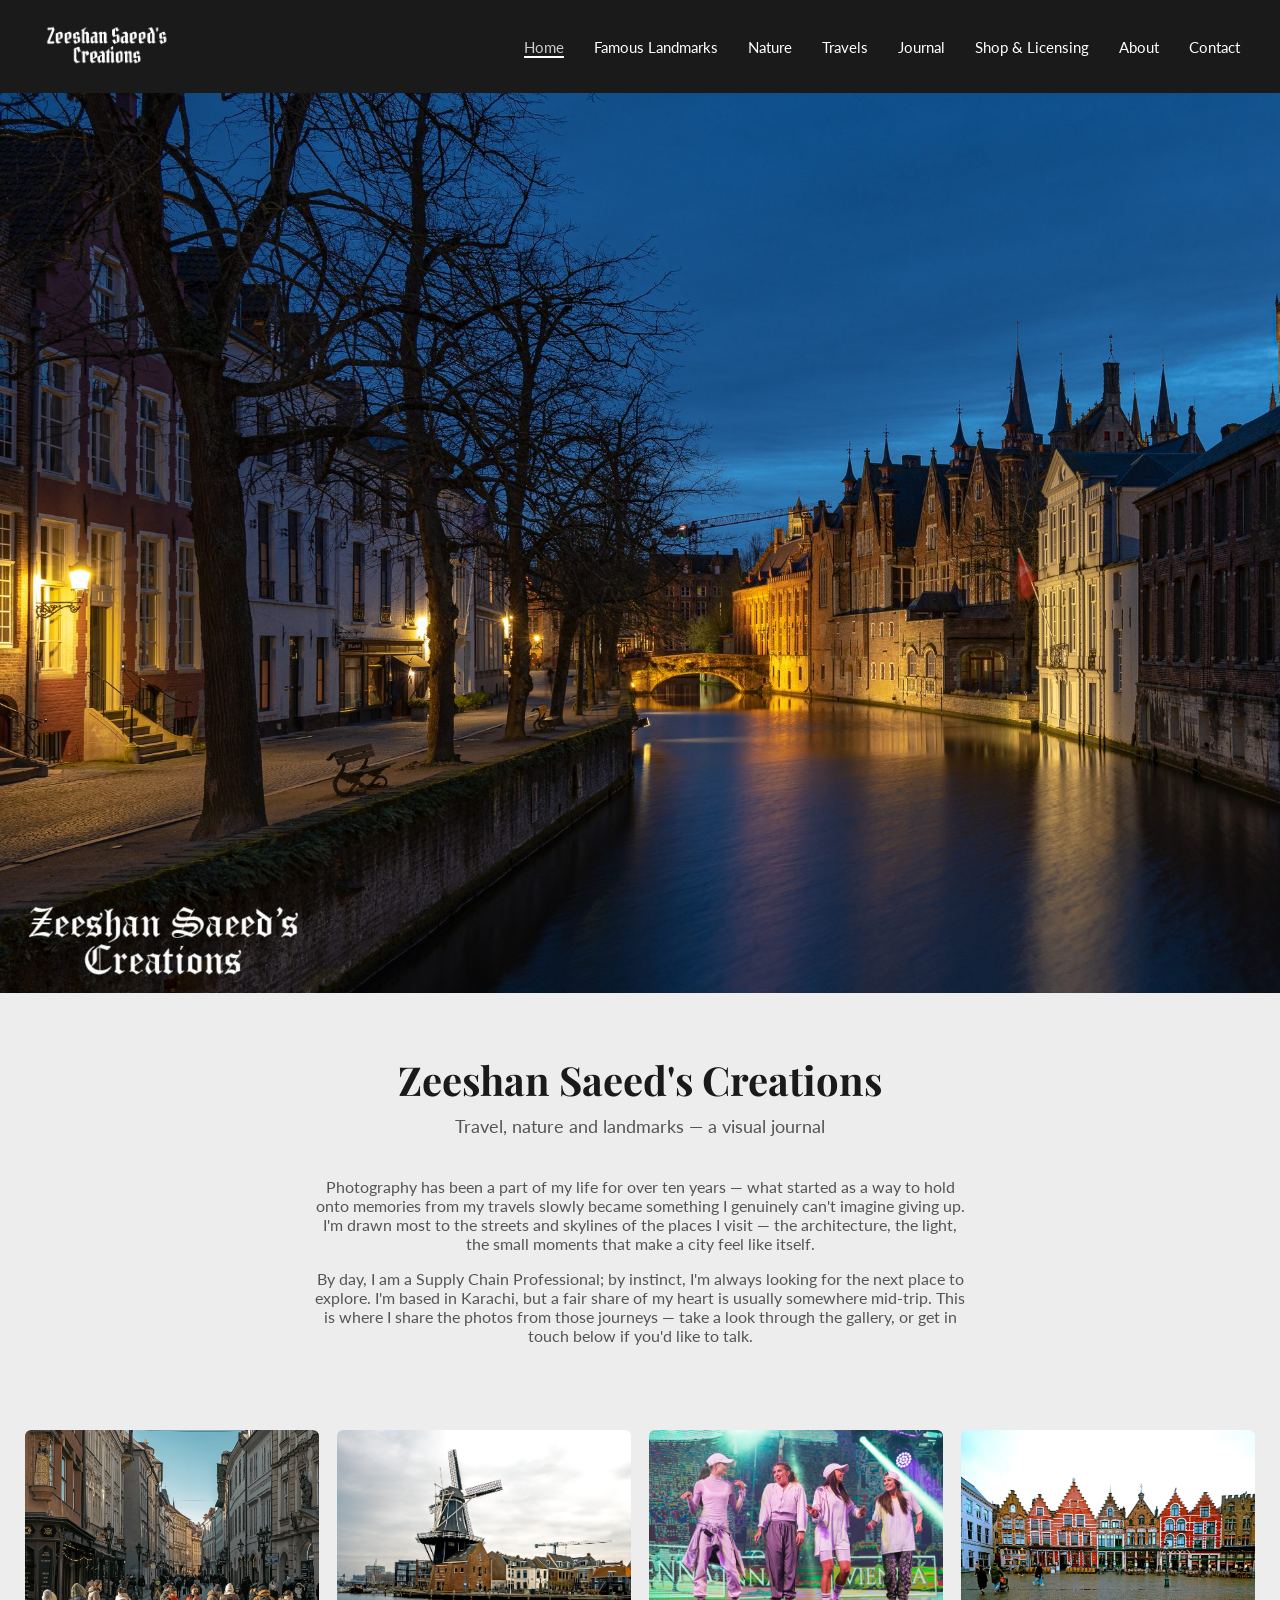
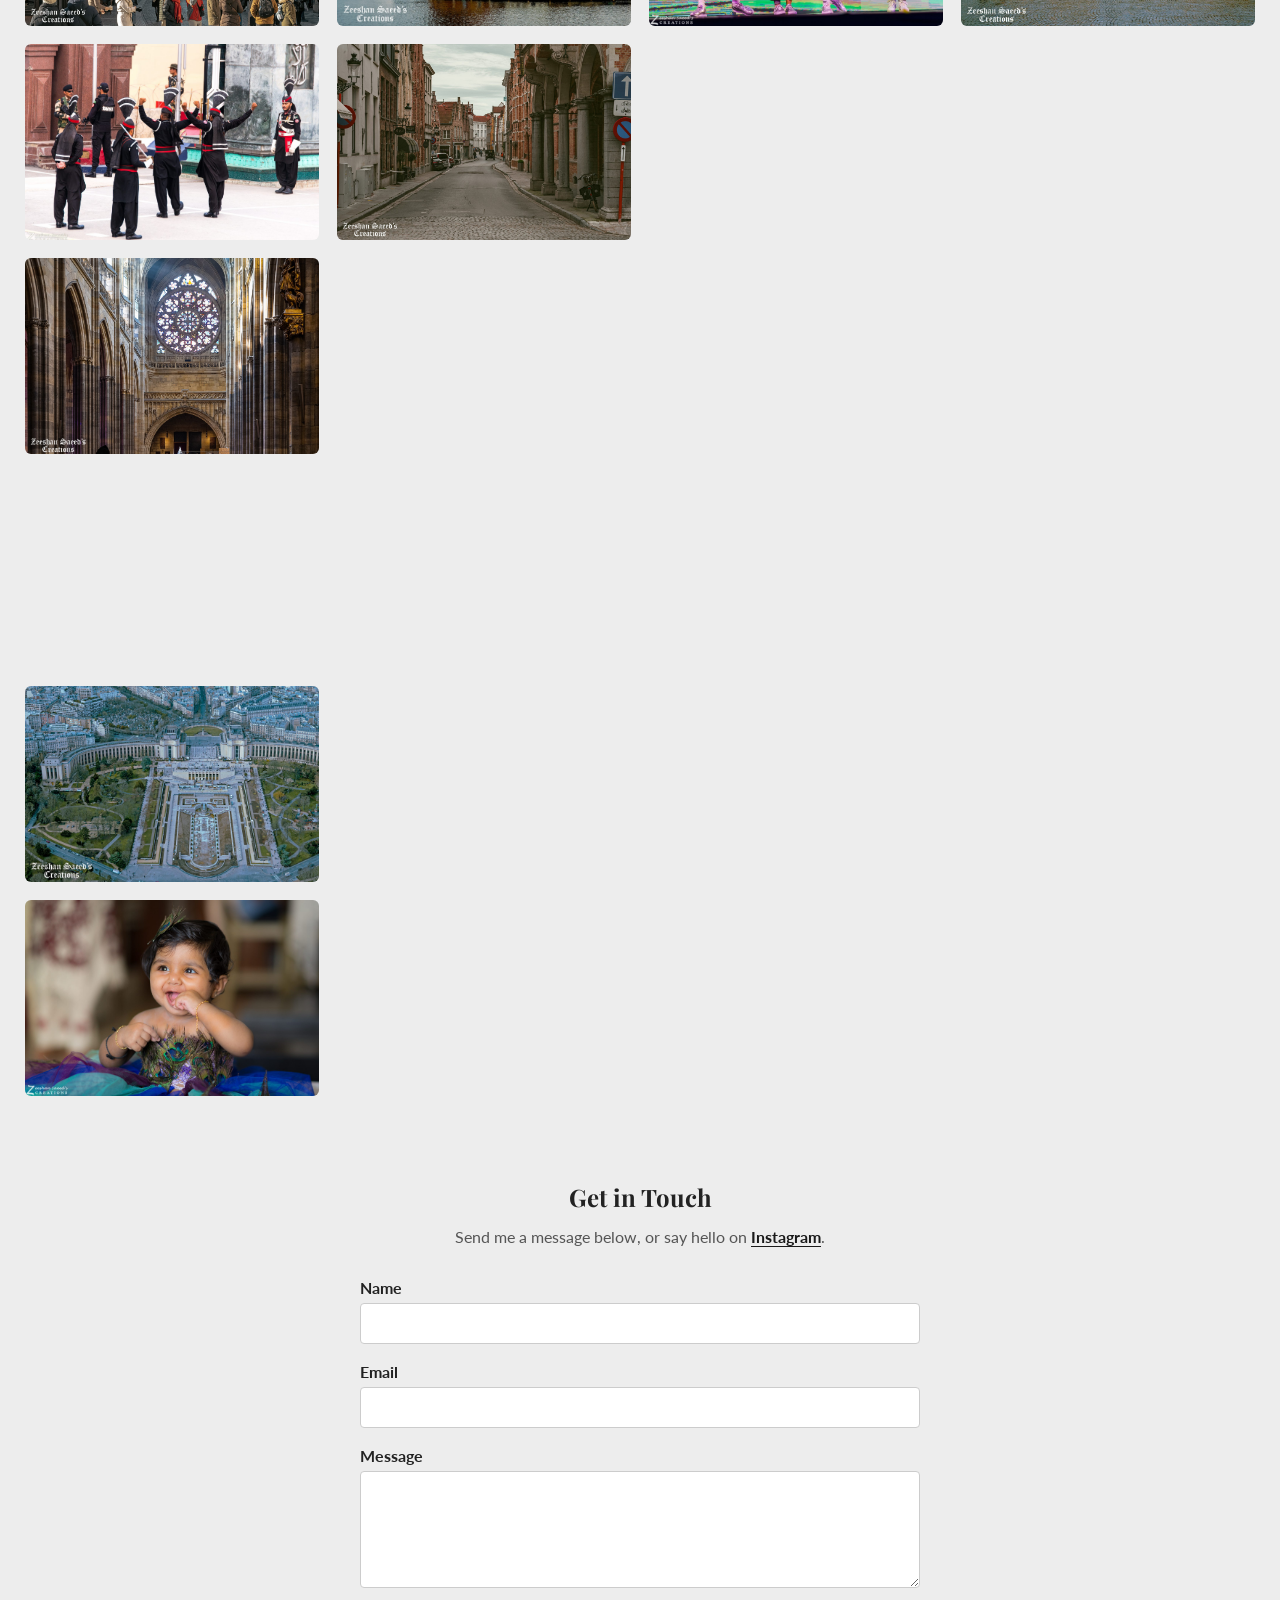
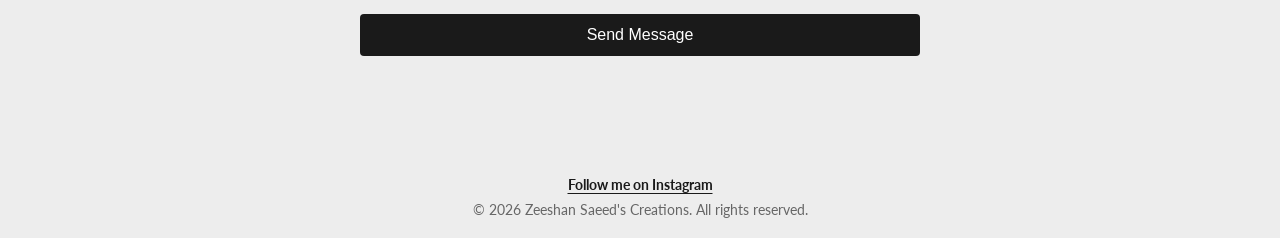
==== commit cbdbe1c1: "SEO: new titles and descriptions, social tags, canonical home links" ====
--- a/index.html
+++ b/index.html
@@ -3,10 +3,17 @@
   <head>
     <meta charset="UTF-8">
     <meta name="viewport" content="width=device-width, initial-scale=1">
-    <title>Zeeshan Saeed's Photographic Diary</title>
+    <title>Zeeshan Saeed Photography | Travel, Nature &amp; Landmarks</title>
     <link rel="canonical" href="https://zeeshansaeedcreations.com/">
     <link rel="icon" type="image/png" href="images/logo_black_transparent.png">
-    <meta name="description" content="Travel, nature, and architecture photography by Zeeshan Saeed — a personal visual journal from journeys across Europe and beyond.">
+    <meta name="description" content="Travel, nature and landmark photography by Zeeshan Saeed: Prague, Bruges, Amsterdam, Paris, Helsinki, Tallinn and Turkey. Browse galleries, buy downloads.">
+    <meta property="og:type" content="website">
+    <meta property="og:site_name" content="Zeeshan Saeed's Creations">
+    <meta property="og:title" content="Zeeshan Saeed Photography | Travel, Nature &amp; Landmarks">
+    <meta property="og:description" content="Travel, nature and landmark photography by Zeeshan Saeed: Prague, Bruges, Amsterdam, Paris, Helsinki, Tallinn and Turkey. Browse galleries, buy downloads.">
+    <meta property="og:url" content="https://zeeshansaeedcreations.com/">
+    <meta property="og:image" content="https://zeeshansaeedcreations.com/images/hero.jpg">
+    <meta name="twitter:card" content="summary_large_image">
     <link rel="preconnect" href="https://fonts.googleapis.com">
 <link href="https://fonts.googleapis.com/css2?family=Playfair+Display:wght@600;700&family=Lato:wght@400;700&display=swap" rel="stylesheet">
     <link rel="stylesheet" href="style.css">
@@ -20,7 +27,7 @@
   <nav aria-label="Main">
   <button type="button" class="hamburger" id="hamburgerBtn" aria-label="Menu" aria-expanded="false" aria-controls="primary-menu"><span aria-hidden="true">&#9776;</span></button>
   <ul class="nav-links" id="primary-menu">
-    <li><a href="index.html" class="active">Home</a></li>
+    <li><a href="/" class="active">Home</a></li>
 <li><a href="famous-landmark.html">Famous Landmarks</a></li>
     <li><a href="nature.html">Nature</a></li>
     <li class="dropdown">
--- a/style.css
+++ b/style.css
@@ -690,7 +690,7 @@
 .shop-fineprint {
   text-align: center;
   color: #555;
-  max-width: 640px;
+  max-width: 36em;
   margin: 0 auto;
 }
 
@@ -1283,3 +1283,37 @@
   font-weight: bold;
   text-underline-offset: 3px;
 }
+
+/* Shop: keep note text to a comfortable line length */
+.shop-note p {
+  max-width: 65ch;
+}
+
+/* Gallery pages: hero a little shorter than the screen so the page title peeks in below it */
+.hero-page {
+  height: 70vh;
+}
+
+@media (max-width: 600px) {
+  .hero-page {
+    height: 65vh;
+  }
+}
+
+/* Shop cards: keep both buttons on the same line at the bottom */
+.shop-card {
+  display: flex;
+  flex-direction: column;
+}
+
+.shop-card .shop-button {
+  margin-top: auto;
+}
+
+.shop-card .shop-price {
+  margin-top: auto;
+}
+
+.shop-card .shop-price + .shop-button {
+  margin-top: 16px;
+}
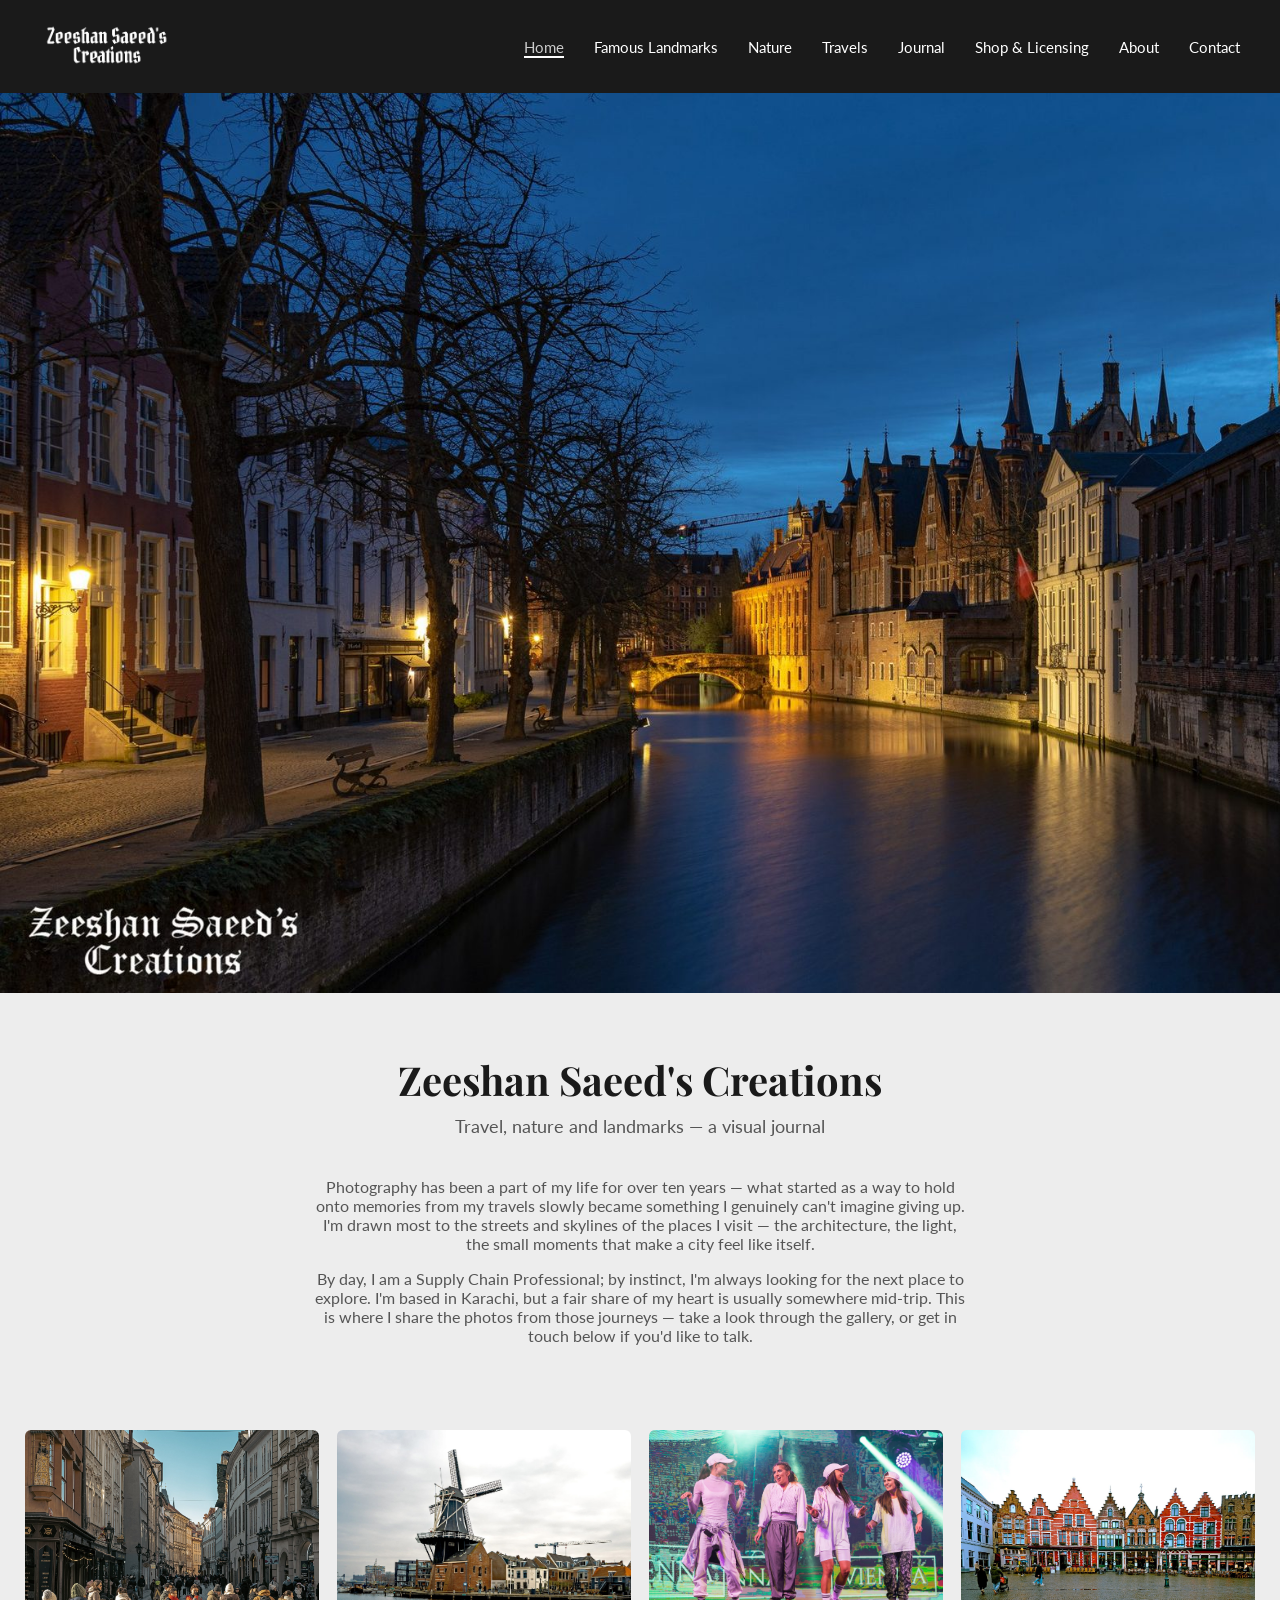
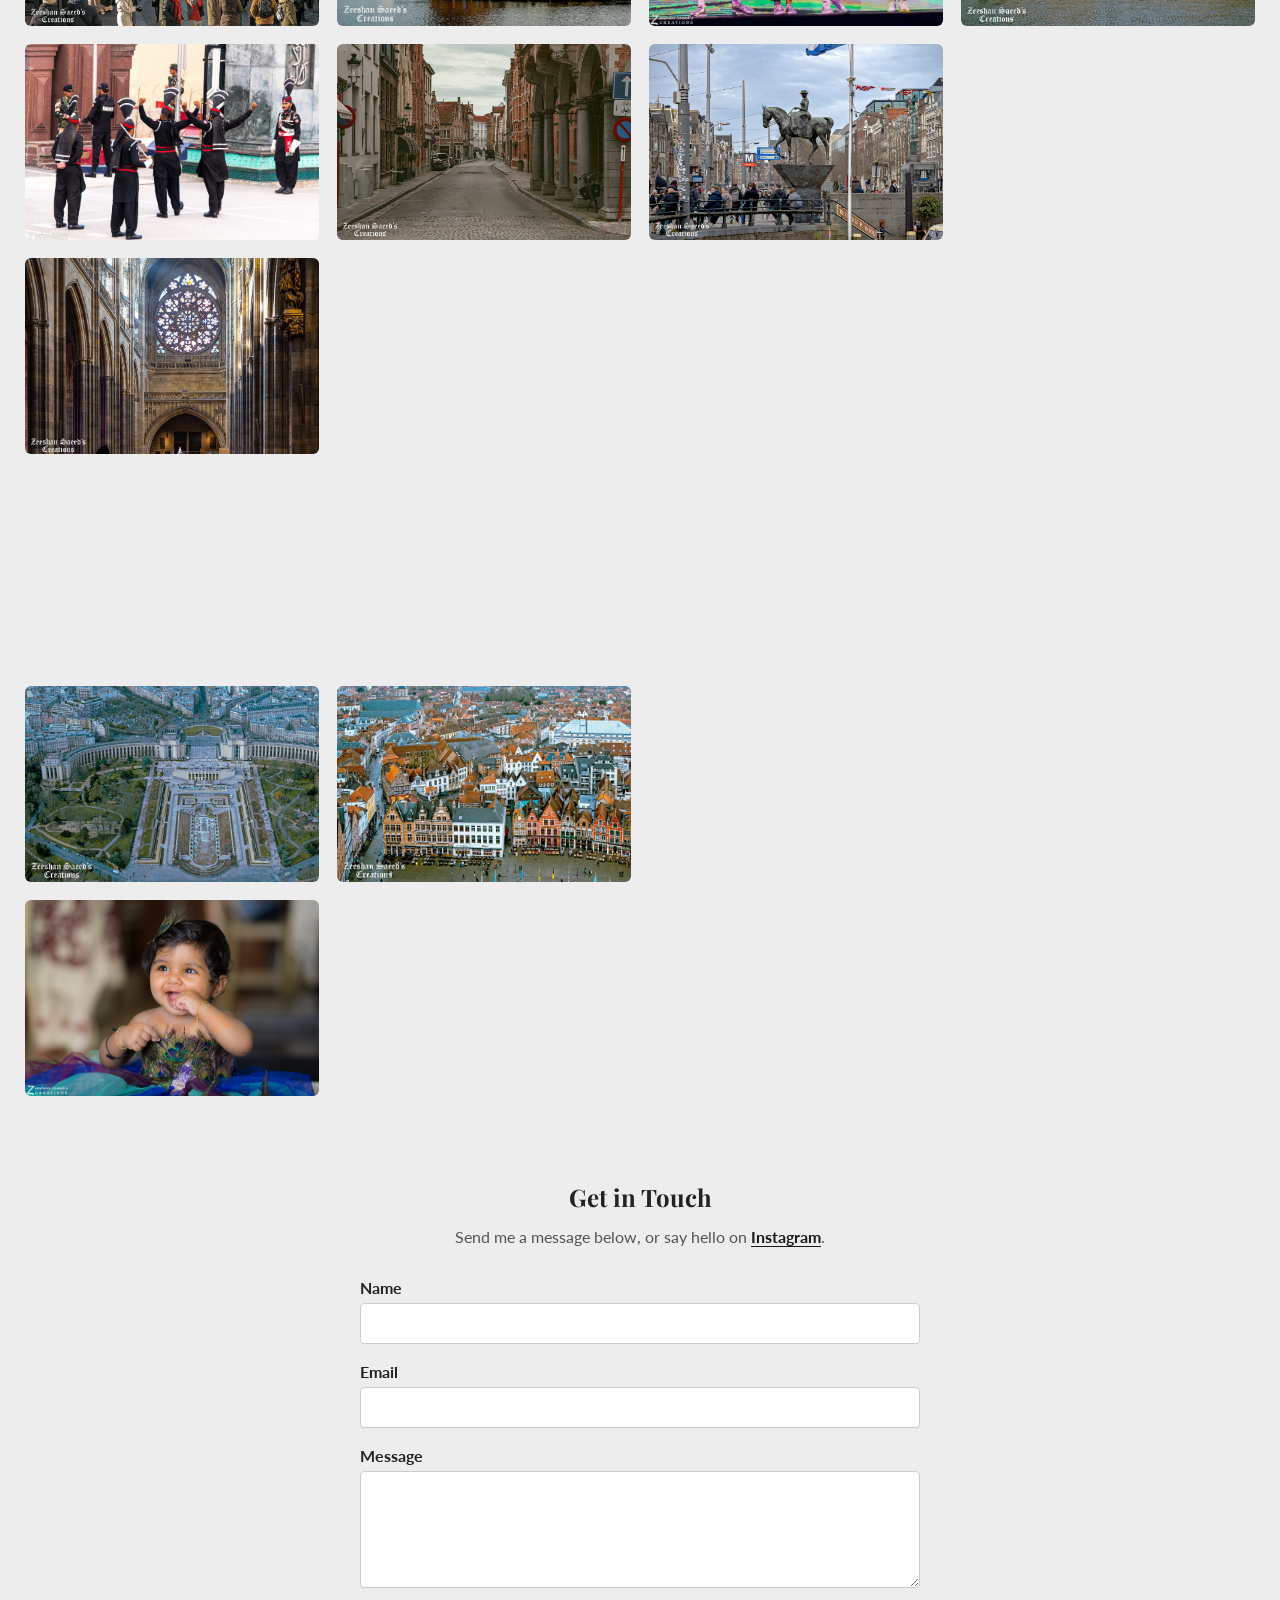
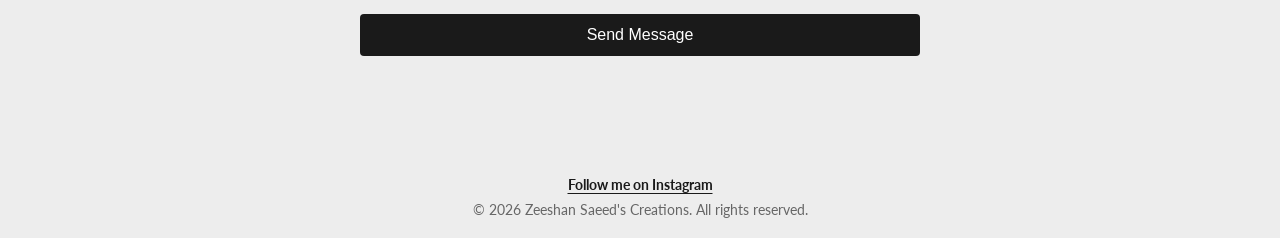
==== commit 447eed1a: "Speed: compress hero images, preload hero on each page" ====
--- a/index.html
+++ b/index.html
@@ -16,6 +16,7 @@
     <meta name="twitter:card" content="summary_large_image">
     <link rel="preconnect" href="https://fonts.googleapis.com">
 <link href="https://fonts.googleapis.com/css2?family=Playfair+Display:wght@600;700&family=Lato:wght@400;700&display=swap" rel="stylesheet">
+    <link rel="preload" as="image" href="images/hero.jpg" fetchpriority="high">
     <link rel="stylesheet" href="style.css">
   <!-- GoatCounter: private page-view stats (no cookies, invisible to visitors) -->
   <script data-goatcounter="https://zeeshansaeed.goatcounter.com/count" async src="//gc.zgo.at/count.js"></script>
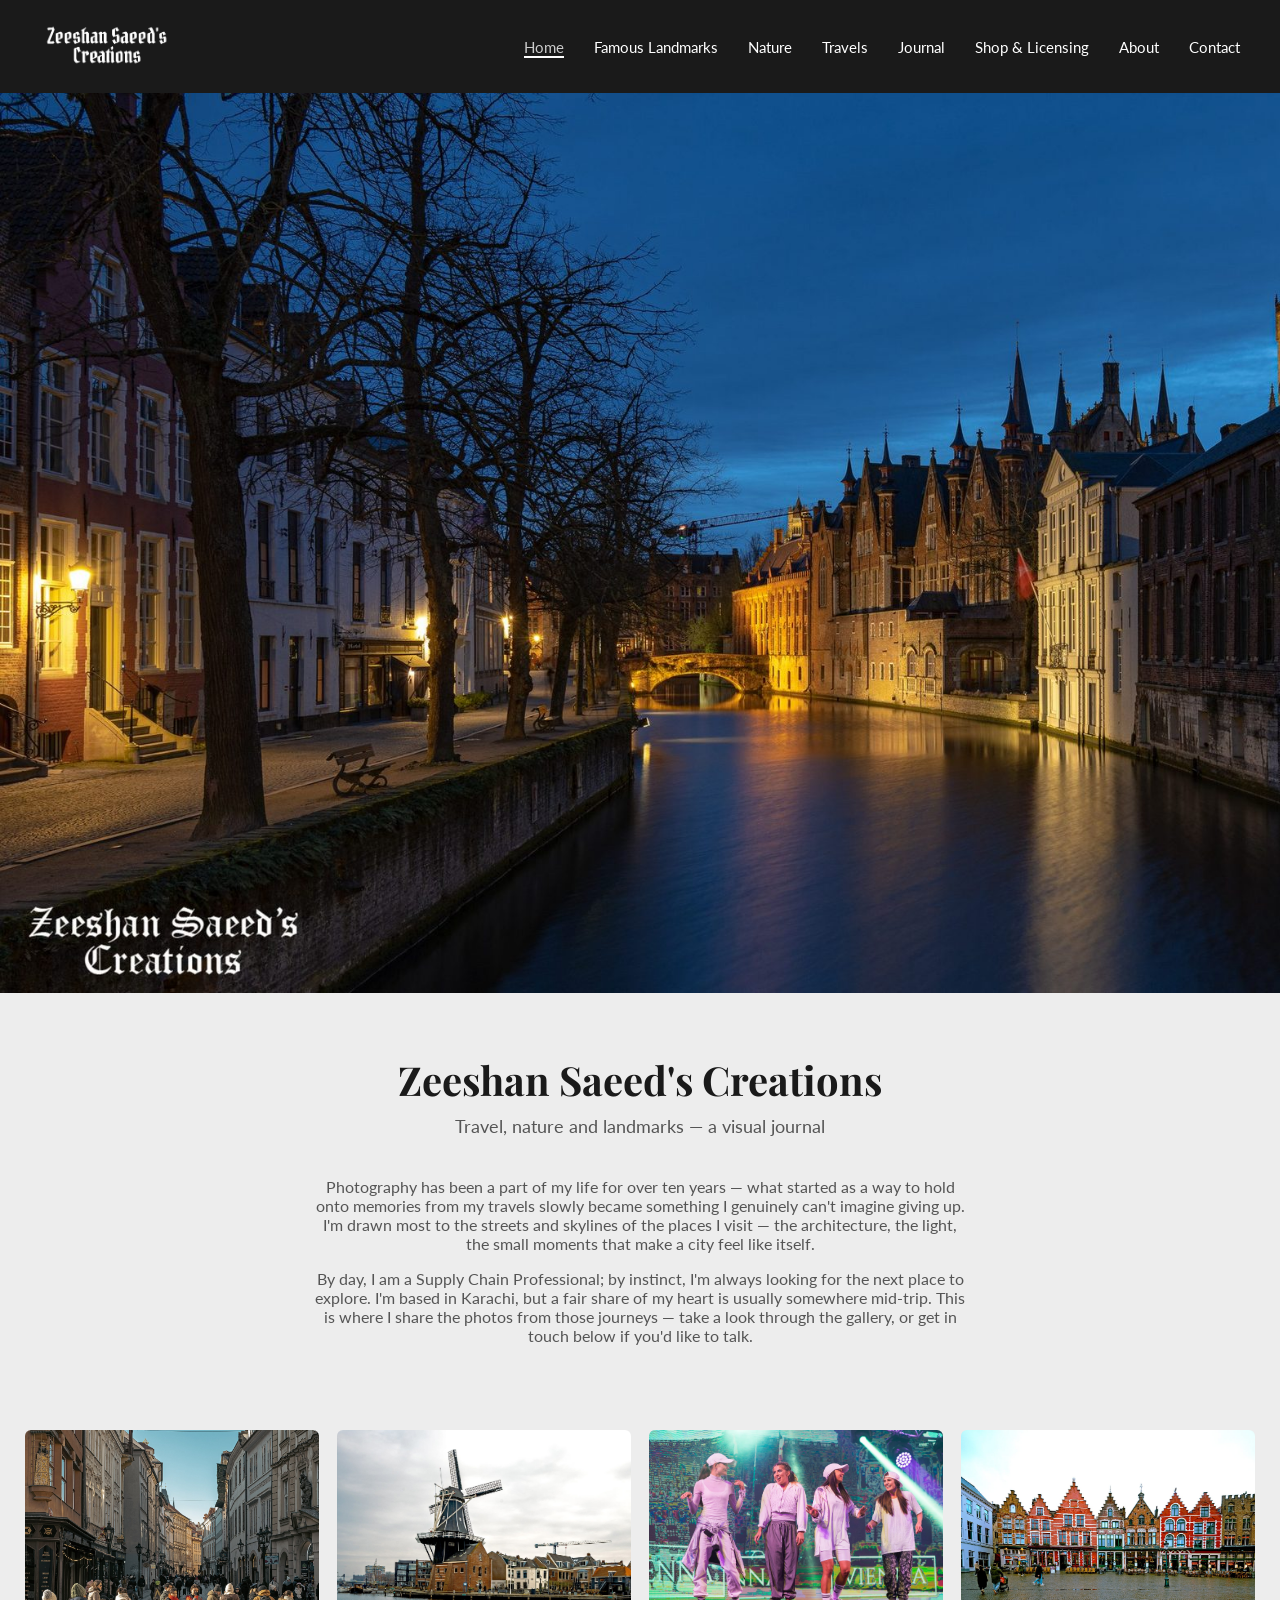
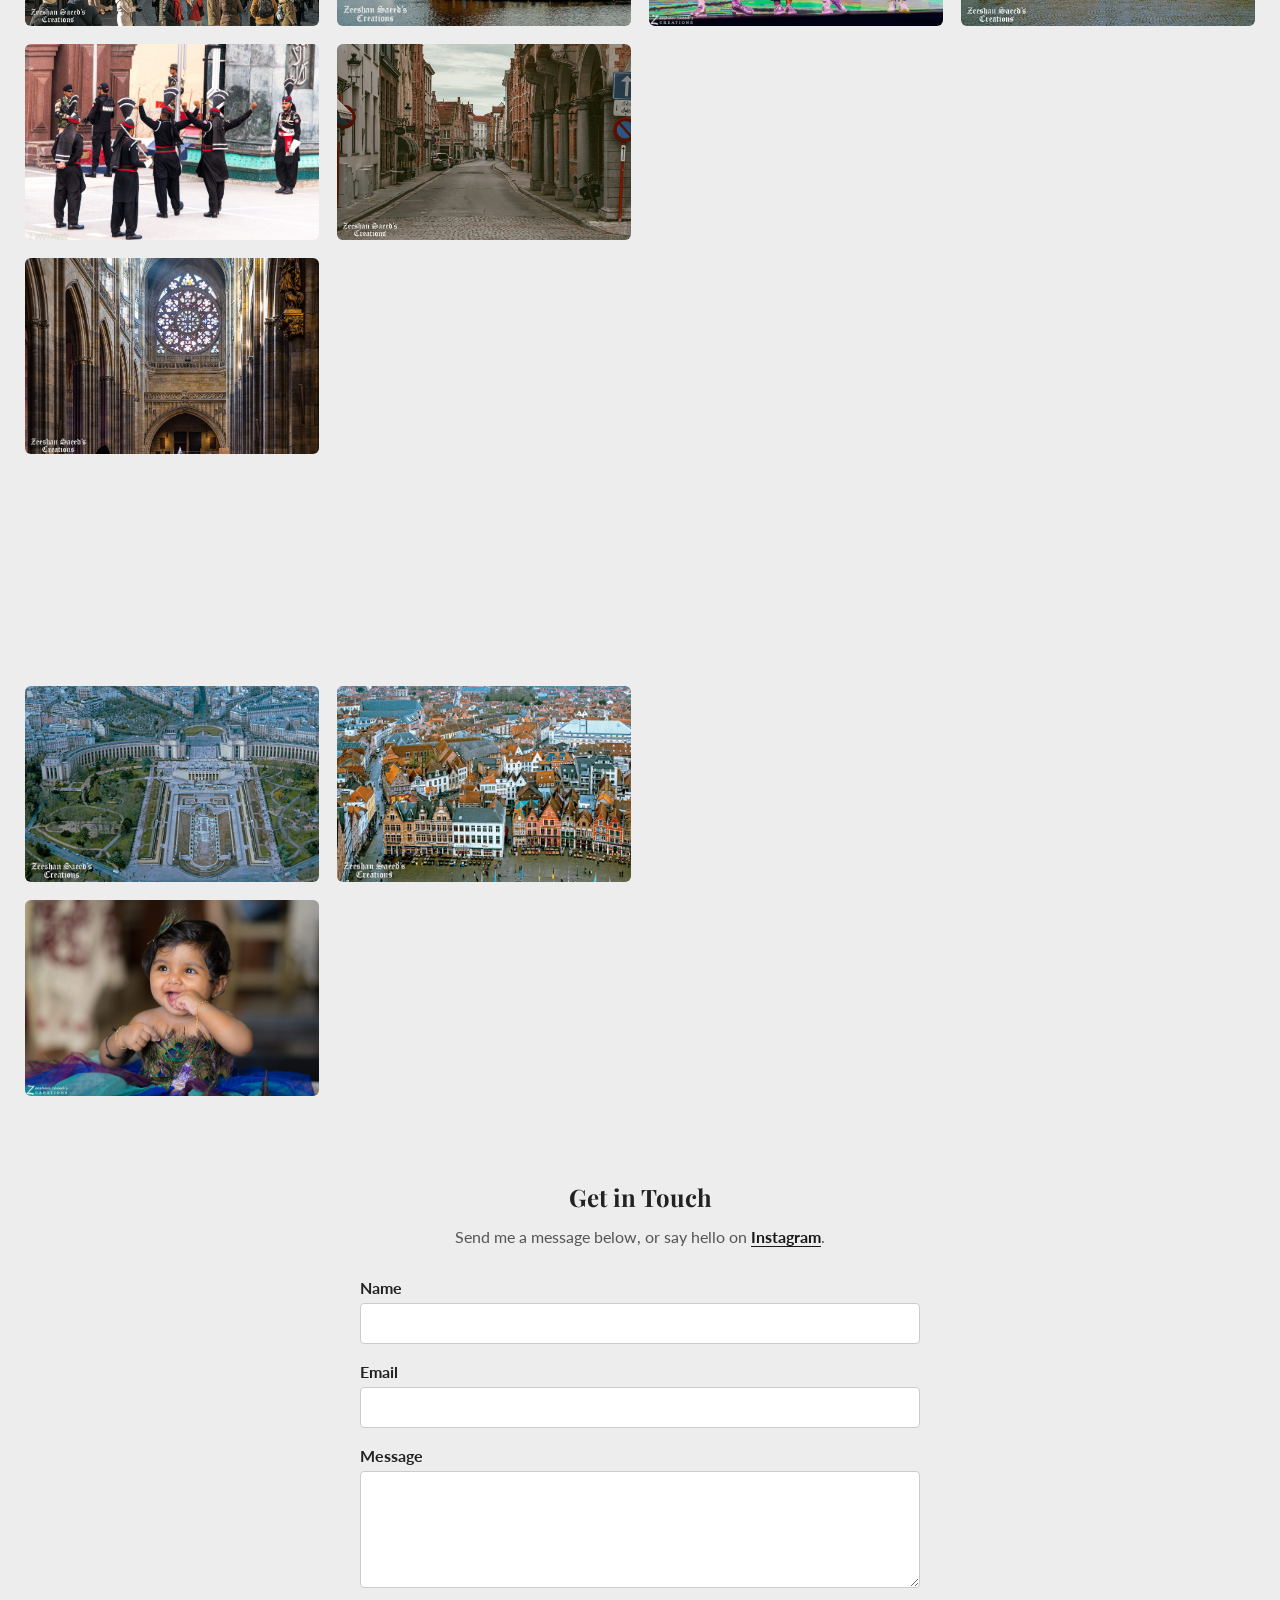
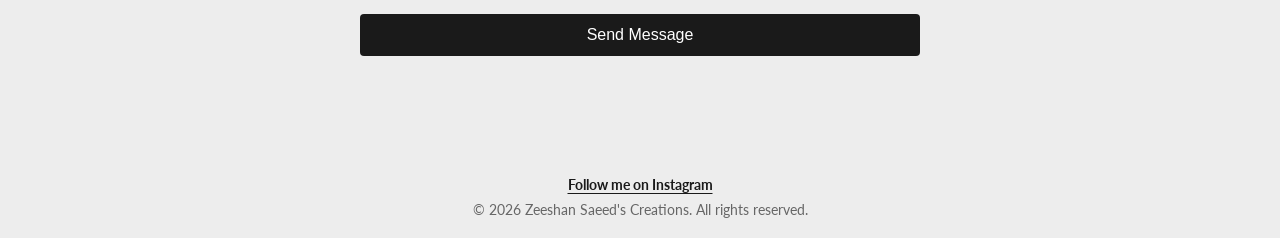
==== commit 4bc9a0b8: "Add WebSite/Person structured data; fix 404 paths" ====
--- a/index.html
+++ b/index.html
@@ -20,6 +20,27 @@
     <link rel="stylesheet" href="style.css">
   <!-- GoatCounter: private page-view stats (no cookies, invisible to visitors) -->
   <script data-goatcounter="https://zeeshansaeed.goatcounter.com/count" async src="//gc.zgo.at/count.js"></script>
+  <script type="application/ld+json">
+  {
+    "@context": "https://schema.org",
+    "@graph": [
+      {
+        "@type": "WebSite",
+        "name": "Zeeshan Saeed's Creations",
+        "url": "https://zeeshansaeedcreations.com/"
+      },
+      {
+        "@type": "Person",
+        "name": "Zeeshan Saeed",
+        "url": "https://zeeshansaeedcreations.com/",
+        "sameAs": [
+          "https://www.instagram.com/zeeshansaeed80/",
+          "https://www.etsy.com/shop/ZeeshanSaeedStudio"
+        ]
+      }
+    ]
+  }
+  </script>
   </head>
   <body>
 
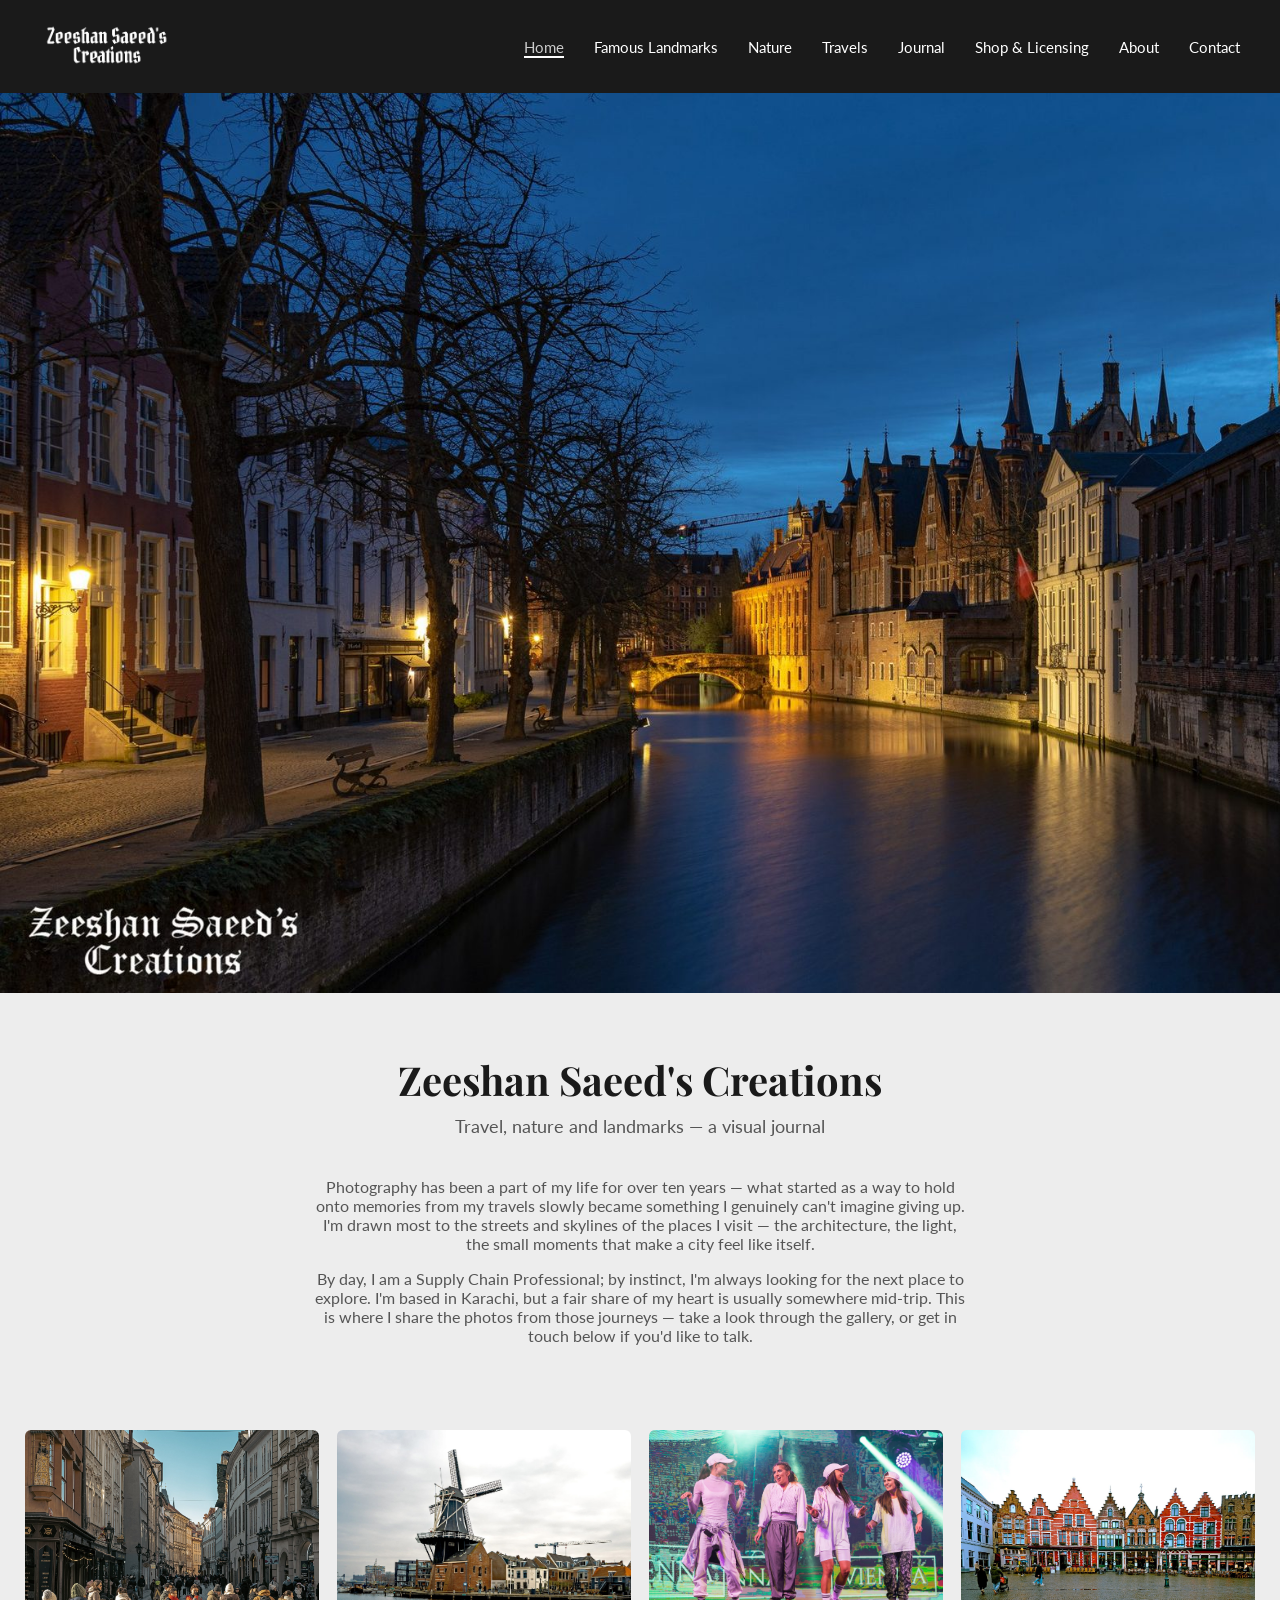
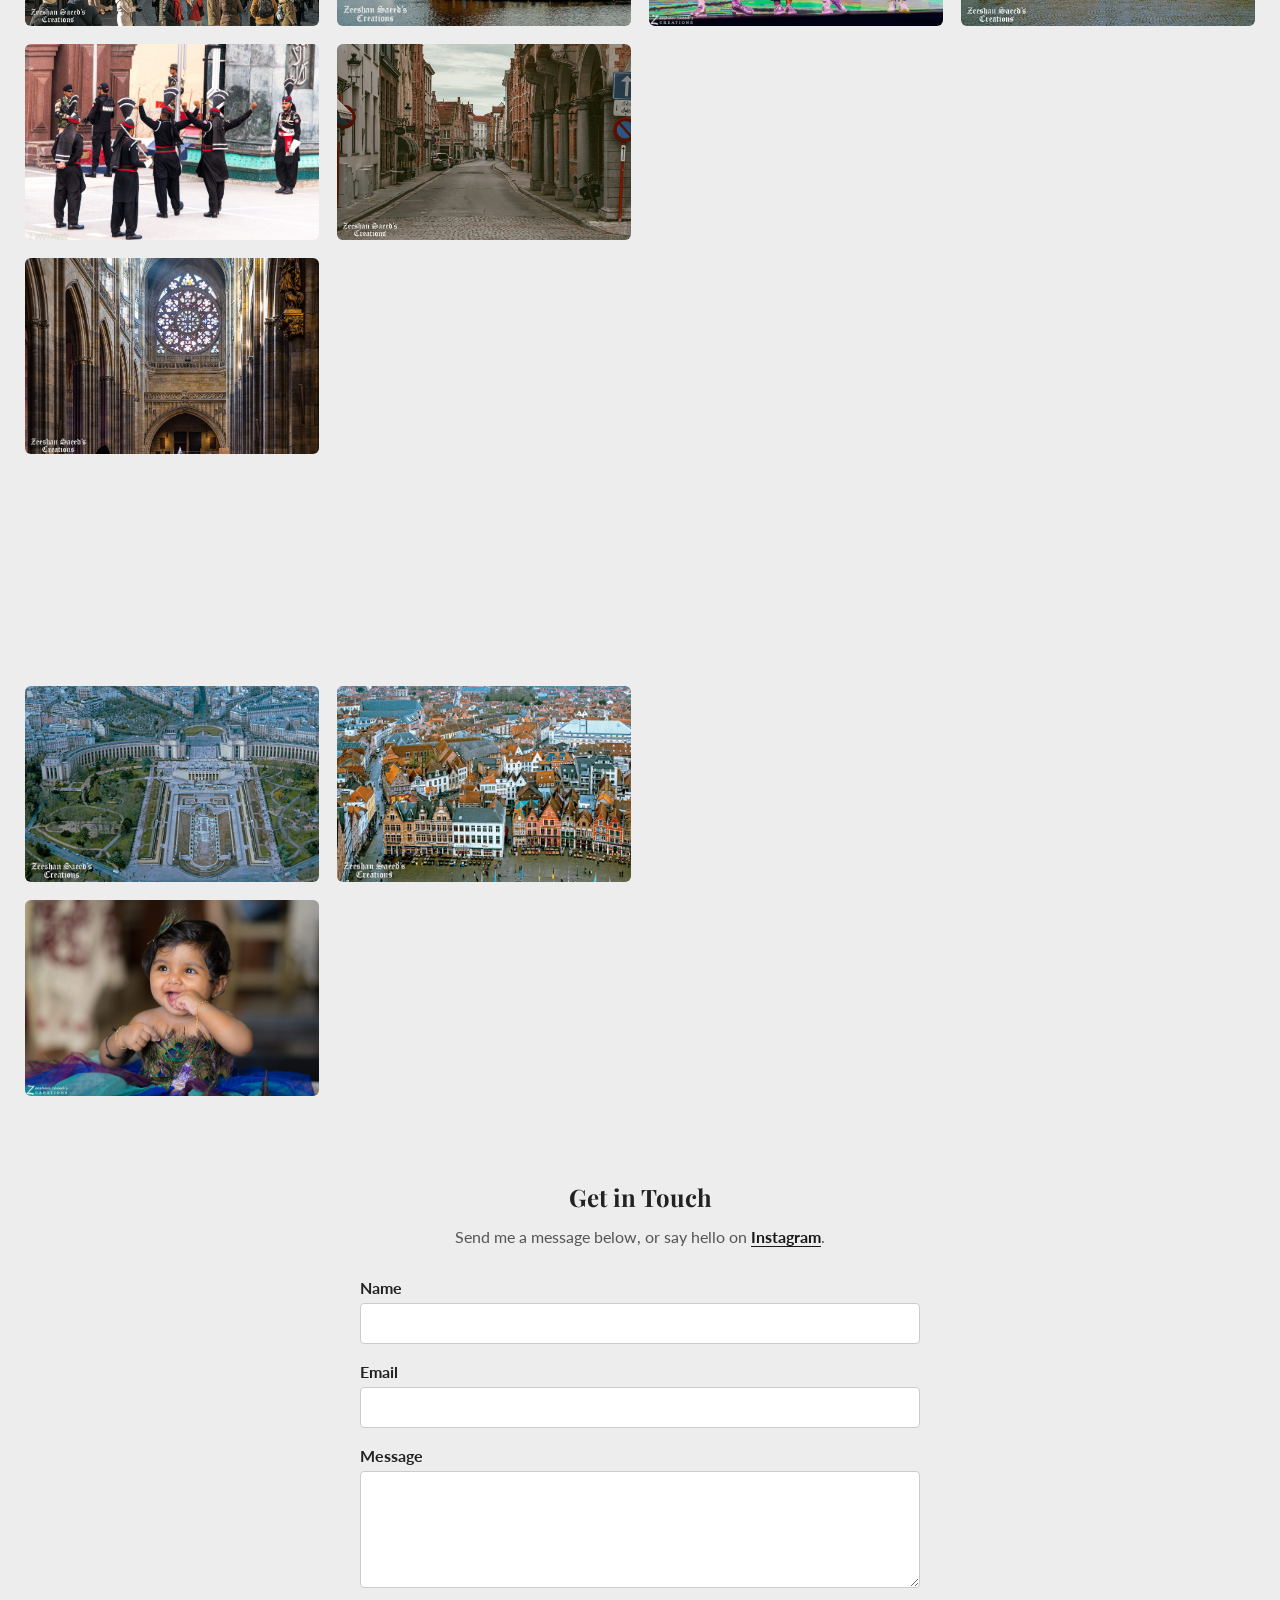
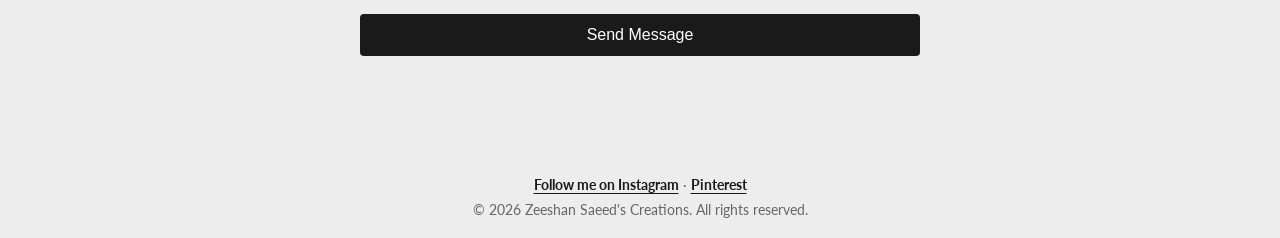
==== commit 9092387c: "Pinterest: site verification, footer link, block pins on family photos" ====
--- a/index.html
+++ b/index.html
@@ -5,6 +5,7 @@
     <meta name="viewport" content="width=device-width, initial-scale=1">
     <title>Zeeshan Saeed Photography | Travel, Nature &amp; Landmarks</title>
     <link rel="canonical" href="https://zeeshansaeedcreations.com/">
+    <meta name="p:domain_verify" content="5dc9c93ee1fd11e2ce1448003d927a8f">
     <link rel="icon" type="image/png" href="images/logo_black_transparent.png">
     <meta name="description" content="Travel, nature and landmark photography by Zeeshan Saeed: Prague, Bruges, Amsterdam, Paris, Helsinki, Tallinn and Turkey. Browse galleries, buy downloads.">
     <meta property="og:type" content="website">
@@ -130,11 +131,11 @@
       <div class="gallery-caption">Minnewater Castle beside the Lake of Love, Bruges</div>
     </div>
     <div class="gallery-item">
-      <img src="images/Gallery/gallery-12.jpg" loading="lazy" decoding="async" alt="Red roses in a glass vase at my cousin's wedding">
+      <img src="images/Gallery/gallery-12.jpg" data-pin-nopin="true" loading="lazy" decoding="async" alt="Red roses in a glass vase at my cousin's wedding">
       <div class="gallery-caption">Red roses in a glass vase at my cousin's wedding</div>
     </div>
     <div class="gallery-item">
-      <img src="images/Gallery/gallery-13.jpg" loading="lazy" decoding="async" alt="My daughter smiling in a white T-shirt">
+      <img src="images/Gallery/gallery-13.jpg" data-pin-nopin="true" loading="lazy" decoding="async" alt="My daughter smiling in a white T-shirt">
       <div class="gallery-caption">My daughter smiling in a white T-shirt</div>
     </div>
     <div class="gallery-item">
@@ -166,7 +167,7 @@
       <div class="gallery-caption">Bedrich Smetana Lookout, Prague</div>
     </div>
     <div class="gallery-item">
-      <img src="images/Gallery/gallery-21.jpg" loading="lazy" decoding="async" alt="My baby daughter laughing in a peacock-feather dress">
+      <img src="images/Gallery/gallery-21.jpg" data-pin-nopin="true" loading="lazy" decoding="async" alt="My baby daughter laughing in a peacock-feather dress">
       <div class="gallery-caption">My baby daughter laughing in a peacock-feather dress</div>
     </div>
     <div class="gallery-item">
@@ -174,7 +175,7 @@
       <div class="gallery-caption">New Year's fireworks over the sea at JBR, Dubai</div>
     </div>
     <div class="gallery-item">
-      <img src="images/Gallery/gallery-23.jpg" loading="lazy" decoding="async" alt="My niece with henna-patterned hands, peeking through her fingers">
+      <img src="images/Gallery/gallery-23.jpg" data-pin-nopin="true" loading="lazy" decoding="async" alt="My niece with henna-patterned hands, peeking through her fingers">
       <div class="gallery-caption">My niece with henna-patterned hands, peeking through her fingers</div>
     </div>
     <div class="gallery-item">
@@ -208,7 +209,7 @@
 </main> 
 
     <footer>
-      <p class="footer-social"><a href="https://www.instagram.com/zeeshansaeed80/" target="_blank" rel="noopener">Follow me on Instagram<span class="visually-hidden"> (opens in a new tab)</span></a></p>
+      <p class="footer-social"><a href="https://www.instagram.com/zeeshansaeed80/" target="_blank" rel="noopener">Follow me on Instagram<span class="visually-hidden"> (opens in a new tab)</span></a> &middot; <a href="https://www.pinterest.com/zeeshansaeedffl/" target="_blank" rel="noopener">Pinterest<span class="visually-hidden"> (opens in a new tab)</span></a></p>
       <p>&copy; 2026 Zeeshan Saeed's Creations. All rights reserved.</p>
     </footer>
 
--- a/style.css
+++ b/style.css
@@ -1084,6 +1084,11 @@
   margin-bottom: 36px;
 }
 
+/* A longer fact (e.g. Highlights) runs across the full width */
+.trip-facts-wide {
+  grid-column: 1 / -1;
+}
+
 .trip-facts dt {
   font-size: 0.75rem;
   letter-spacing: 0.08em;
@@ -1317,3 +1322,20 @@
 .shop-card .shop-price + .shop-button {
   margin-top: 16px;
 }
+
+/* Keep the menu bar visible at the top while scrolling, on every page */
+.navbar {
+  position: sticky;
+  top: 0;
+  z-index: 100;
+}
+
+/* The photo viewer must sit above the sticky menu bar */
+.lightbox {
+  z-index: 1000;
+}
+
+/* Links that jump down the page (#about, #contact, story sections) stop below the menu bar */
+html {
+  scroll-padding-top: 100px;
+}
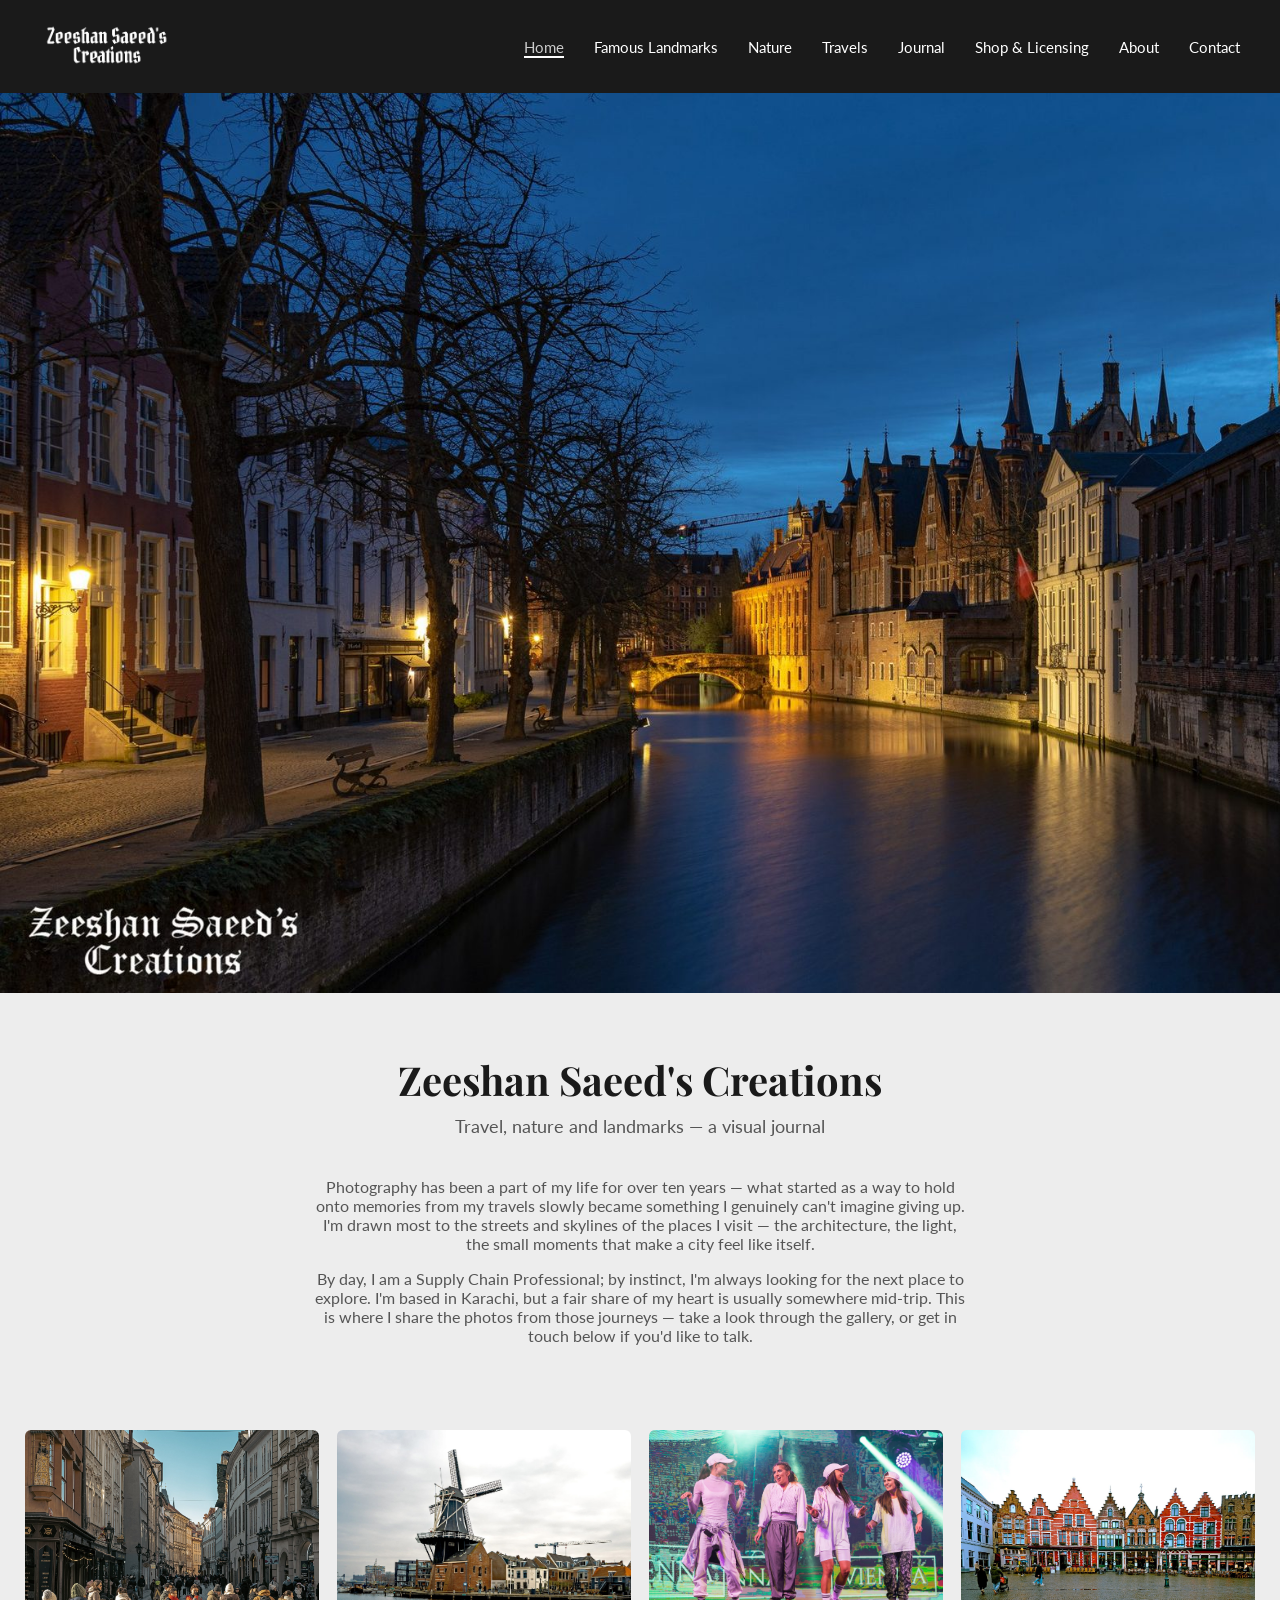
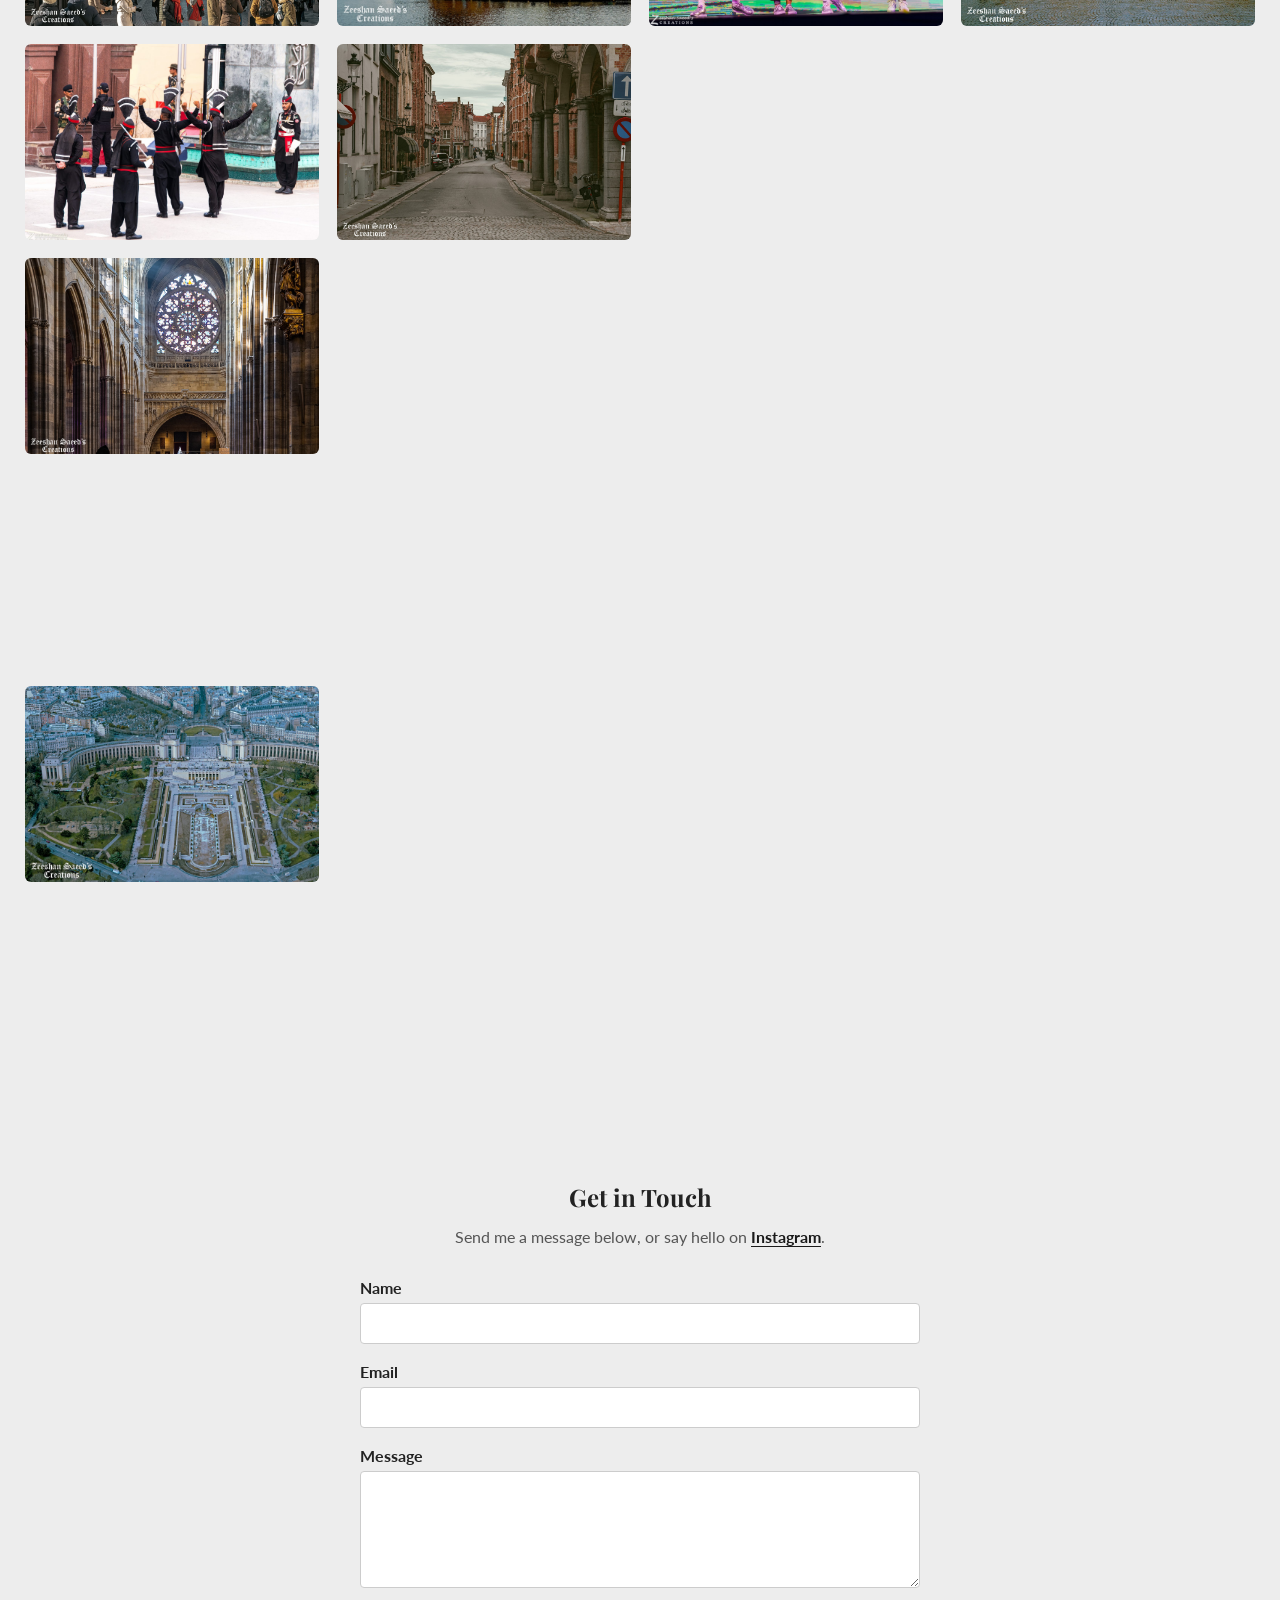
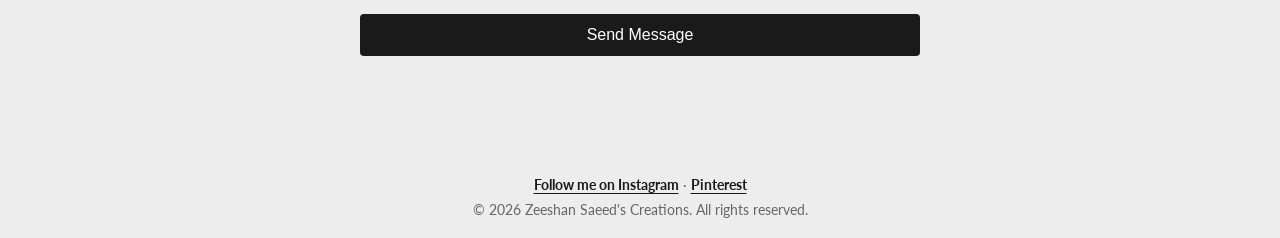
==== commit c1940e68: "Add Pinterest and LinkedIn to Person data; ignore private SEO audit" ====
--- a/index.html
+++ b/index.html
@@ -36,6 +36,8 @@
         "url": "https://zeeshansaeedcreations.com/",
         "sameAs": [
           "https://www.instagram.com/zeeshansaeed80/",
+          "https://www.pinterest.com/zeeshansaeedffl/",
+          "https://www.linkedin.com/in/zeeshan-saeed-99739231/",
           "https://www.etsy.com/shop/ZeeshanSaeedStudio"
         ]
       }
